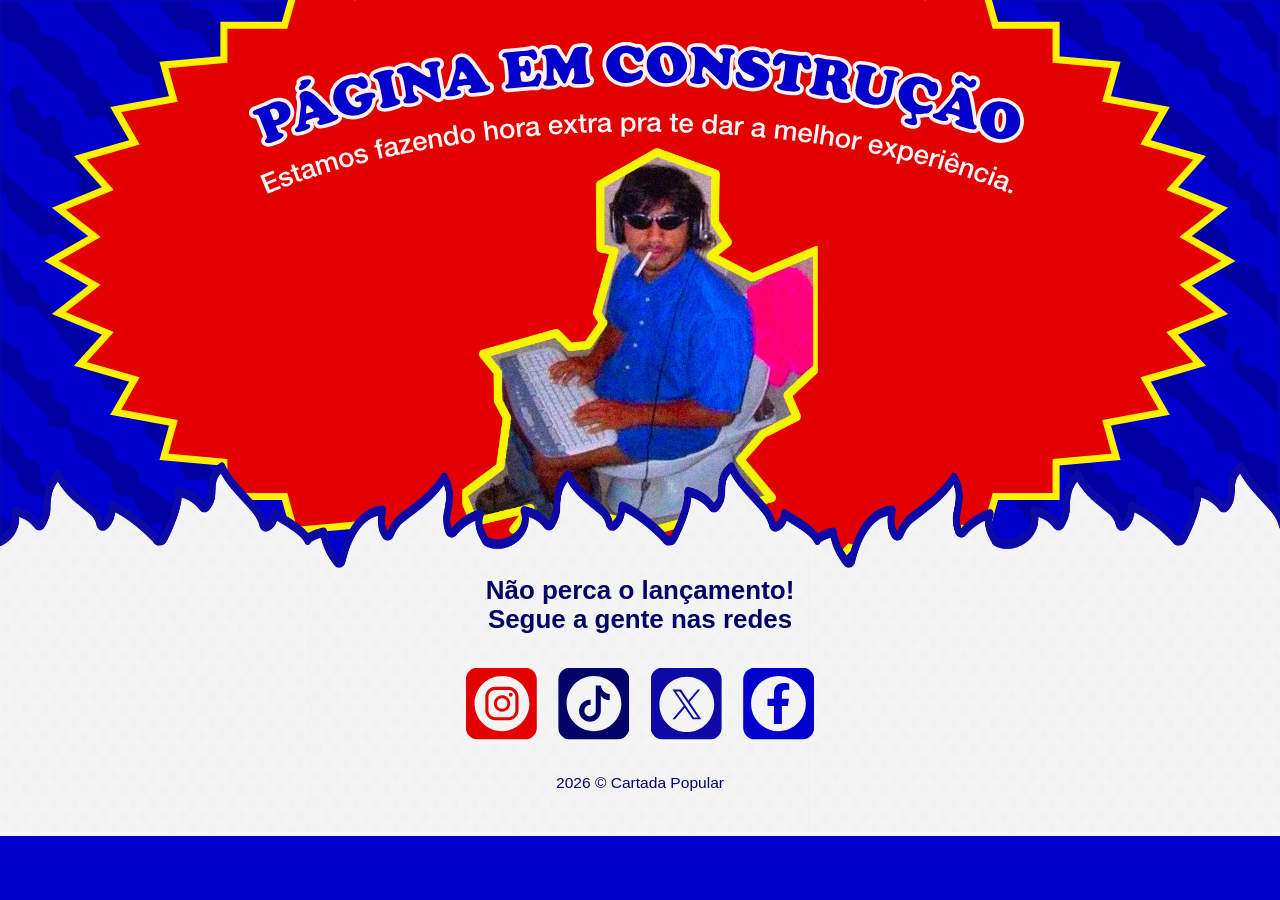
==== index.html @ 56c1ca19 "gh-pages: Em Construção placeholder at site root Construction page served as index.html with its ass" ====
<!DOCTYPE html>
<html lang="pt-BR">
<head>
  <meta charset="UTF-8">
  <meta name="viewport" content="width=device-width, initial-scale=1.0">
  <title>Cartada Popular — Página em Construção</title>
  <meta name="description" content="Estamos fazendo hora extra pra te dar a melhor experiência. Não perca o lançamento da Cartada Popular!">
  <link rel="icon" type="image/png" href="assets/footer-logo.svg">
  <style>
    :root {
      --blue:      #0000cc;
      --darkblue:  #040468;
      --offwhite:  #f4f4f4;
    }

    * { box-sizing: border-box; }
    html, body { margin: 0; padding: 0; }

    body {
      min-height: 100vh;
      background: var(--blue);
      font-family: 'Helvetica Neue', Helvetica, Arial, sans-serif;
      overflow-x: hidden;
    }

    /* The "stage" reserves the scaled height; the "canvas" is the native-size
       artboard scaled to fill the stage width (scale set in JS). */
    .stage {
      position: relative;
      width: 100%;
      overflow: hidden;
      margin: 0 auto;
    }
    .canvas {
      position: absolute;
      top: 0;
      left: 0;
      transform-origin: top left;
      background: var(--blue) url("assets/construcao-bg-texture.png") top center / cover no-repeat;
    }
    /* keep the subtle texture at ~20% like the design (overlay a blue veil) */
    .canvas::after {
      content: "";
      position: absolute;
      inset: 0;
      background: var(--blue);
      opacity: 0.80;
      mix-blend-mode: normal;
      z-index: 0;
      pointer-events: none;
    }
    .canvas > * { position: absolute; }

    img { display: block; }

    /* ============================ MOBILE ============================ */
    .stage-mobile { max-width: 480px; }
    .canvas-mobile { width: 402px; height: 862px; }

    .m-star {
      width: 454px; height: 454px;
      top: -71px; left: -26px; z-index: 1;
    }
    .m-photo {
      width: 372px; height: 380px;
      top: 183px; left: 15px;
      object-fit: cover;
      z-index: 2;
    }
    .m-header {
      top: -71px; left: -26px;
      width: 454px; height: 454px;
      display: flex; flex-direction: column; align-items: center;
      padding: 101px 76px; gap: 12px;
      text-align: center; z-index: 3;
    }
    .m-title {
      margin: 0;
      font-family: 'Cooper Black', 'Rockwell Extra Bold', serif;
      font-weight: 400;
      color: var(--blue);
      font-size: 40px;
      line-height: 1.0;
      text-shadow:
        -3px -3px 0 var(--offwhite),  3px -3px 0 var(--offwhite),
        -3px  3px 0 var(--offwhite),  3px  3px 0 var(--offwhite),
         0   -3px 0 var(--offwhite),  0    3px 0 var(--offwhite),
        -3px  0   0 var(--offwhite),  3px  0   0 var(--offwhite);
    }
    .m-subtitle {
      width: 294px; height: 60px;
      margin: 0;
      display: flex; align-items: center; justify-content: center;
      color: var(--offwhite);
      font-size: 20px;
      font-weight: 500;
      line-height: 1.1;
    }

    .m-cta {
      bottom: 0; left: -4px;
      width: 406px; height: 402px;
      display: flex; flex-direction: column; align-items: center; justify-content: flex-end;
      padding: 18px 0;
      z-index: 4;
    }
    .m-cta-inner {
      position: relative;
      width: 100%; height: 255px;
      display: flex; flex-direction: column; align-items: center; justify-content: center;
      gap: 40px;
      text-align: center;
    }
    .m-torn {
      position: absolute;
      width: 620px; height: 411px;
      top: -116.5px; left: -109px;
      object-fit: cover;
      z-index: 0;
    }
    .m-cta h2 {
      position: relative;
      align-self: stretch;
      margin: 0;
      color: var(--darkblue);
      font-size: 25px; font-weight: 700; line-height: 1.1;
      z-index: 1;
    }
    .m-socials {
      position: relative;
      width: 336px; height: 74px;
      display: flex; align-items: center; justify-content: center;
      gap: 18px 20.4px;
      z-index: 2;
    }
    .m-socials a { width: 68.6px; height: 69.5px; }
    .m-copy {
      position: relative;
      margin: 0;
      color: var(--darkblue);
      font-size: 15px; font-weight: 500;
      z-index: 3;
    }

    /* ============================ DESKTOP ============================ */
    .stage-desktop { display: none; max-width: 1600px; }
    .canvas-desktop { width: 1440px; height: 941px; }

    .d-star {
      width: 1340px; height: 759px;
      top: -86px; left: 50px; z-index: 1;
    }
    .d-photo {
      width: 400px; height: 445px;
      top: 161px; left: 520px;
      object-fit: cover;
      z-index: 2;
    }
    .d-header {
      top: 47px; left: 280.03px;
      width: 871.9px; height: 171px;
      z-index: 3;
    }
    .d-header img { width: 100%; height: 100%; }

    .d-cta {
      bottom: 0; left: 0;
      width: 1440px; height: 490px;
      overflow: hidden;
      display: flex; flex-direction: column; align-items: center; justify-content: flex-end;
      padding: 0 486px;
      z-index: 4;
    }
    /* Background: 1440×443 clip box (top 47) holding the oversized torn vector */
    .d-torn-wrap {
      position: absolute;
      width: 1440px; height: 443px;
      top: 47px; left: 50%; transform: translateX(-50%);
      overflow: hidden;
      z-index: 0;
    }
    .d-torn {
      position: absolute;
      width: 1874px; height: 650px;
      left: -216px; top: 22px;
    }
    .d-cta-inner {
      position: relative;
      align-self: stretch; height: 293px;
      display: flex; flex-direction: column; align-items: center;
      gap: 36px;
      text-align: center;
      z-index: 1;
    }
    .d-cta h2 {
      position: relative;
      width: 469.3px; margin: 0;
      color: var(--darkblue);
      font-size: 29.19px; font-weight: 700; line-height: 1.1;
      z-index: 1;
    }
    .d-socials {
      position: relative;
      width: 392.2px; height: 86.4px;
      display: flex; align-items: center; justify-content: center;
      gap: 18px 23.8px;
      z-index: 2;
    }
    .d-socials a { width: 80.1px; height: 81.1px; }
    .d-copy {
      position: relative;
      width: 469.3px; margin: 0;
      color: var(--darkblue);
      font-size: 17.51px; font-weight: 500;
      z-index: 3;
    }

    /* shared social link styling */
    .stage a { display: block; position: relative; z-index: 1; transition: transform .15s ease; }
    .stage a:hover { transform: translateY(-3px) scale(1.05); }
    .stage a img { width: 100%; height: 100%; }

    @media (min-width: 900px) {
      .stage-mobile  { display: none; }
      .stage-desktop { display: block; }
    }
  </style>
</head>
<body>

  <!-- ===================== MOBILE ARTBOARD (402 × 874) ===================== -->
  <div class="stage stage-mobile">
    <div class="canvas canvas-mobile">
      <img class="m-star"  src="assets/construcao-star-mobile.svg" alt="" aria-hidden="true">
      <img class="m-photo" src="assets/construcao-main-mobile.png" alt="Cartada Popular em construção">

      <div class="m-header">
        <h1 class="m-title">PÁGINA EM <br>CONSTRUÇÃO</h1>
        <p class="m-subtitle">Estamos fazendo hora extra pra te dar a melhor experiência.</p>
      </div>

      <div class="m-cta">
        <div class="m-cta-inner">
          <img class="m-torn" src="assets/construcao-torn-mobile.png" alt="" aria-hidden="true">
          <h2>Não perca o lançamento!<br>Segue a gente nas redes</h2>
          <nav class="m-socials" aria-label="Redes sociais">
            <a href="https://www.instagram.com/cartadapopular/" target="_blank" rel="noopener" aria-label="Instagram"><img src="assets/social-instagram.svg" alt="Instagram"></a>
            <a href="https://www.tiktok.com/@cartada.popular" target="_blank" rel="noopener" aria-label="TikTok"><img src="assets/social-tiktok.svg" alt="TikTok"></a>
            <a href="https://x.com/CartadaPopular" target="_blank" rel="noopener" aria-label="X"><img src="assets/social-x.svg" alt="X"></a>
            <a href="https://www.facebook.com/profile.php?id=61590917601489" target="_blank" rel="noopener" aria-label="Facebook"><img src="assets/social-facebook.svg" alt="Facebook"></a>
          </nav>
          <p class="m-copy">2026 © Cartada Popular</p>
        </div>
      </div>
    </div>
  </div>

  <!-- ===================== DESKTOP ARTBOARD (1440 × 1208) ===================== -->
  <div class="stage stage-desktop">
    <div class="canvas canvas-desktop">
      <img class="d-star"  src="assets/construcao-star-desktop.svg" alt="" aria-hidden="true">
      <img class="d-photo" src="assets/construcao-main-desktop.png" alt="Cartada Popular em construção">

      <div class="d-header">
        <img src="assets/construcao-header-desktop.svg"
             alt="Página em Construção — Estamos fazendo hora extra pra te dar a melhor experiência.">
      </div>

      <div class="d-cta">
        <div class="d-torn-wrap" aria-hidden="true">
          <img class="d-torn" src="assets/construcao-torn-desktop.png" alt="">
        </div>
        <div class="d-cta-inner">
          <h2>Não perca o lançamento!<br>Segue a gente nas redes</h2>
          <nav class="d-socials" aria-label="Redes sociais">
            <a href="https://www.instagram.com/cartadapopular/" target="_blank" rel="noopener" aria-label="Instagram"><img src="assets/social-instagram.svg" alt="Instagram"></a>
            <a href="https://www.tiktok.com/@cartada.popular" target="_blank" rel="noopener" aria-label="TikTok"><img src="assets/social-tiktok.svg" alt="TikTok"></a>
            <a href="https://x.com/CartadaPopular" target="_blank" rel="noopener" aria-label="X"><img src="assets/social-x.svg" alt="X"></a>
            <a href="https://www.facebook.com/profile.php?id=61590917601489" target="_blank" rel="noopener" aria-label="Facebook"><img src="assets/social-facebook.svg" alt="Facebook"></a>
          </nav>
          <p class="d-copy">2026 © Cartada Popular</p>
        </div>
      </div>
    </div>
  </div>

  <script>
    // Scale each native-size artboard to fill its stage width (keeps Figma positioning exact).
    function fit() {
      document.querySelectorAll('.stage').forEach(function (stage) {
        if (getComputedStyle(stage).display === 'none') return;
        var canvas = stage.firstElementChild;
        var scale = stage.clientWidth / canvas.offsetWidth;
        canvas.style.transform = 'scale(' + scale + ')';
        stage.style.height = (canvas.offsetHeight * scale) + 'px';
      });
    }
    window.addEventListener('resize', fit);
    window.addEventListener('orientationchange', fit);
    fit();
  </script>
</body>
</html>
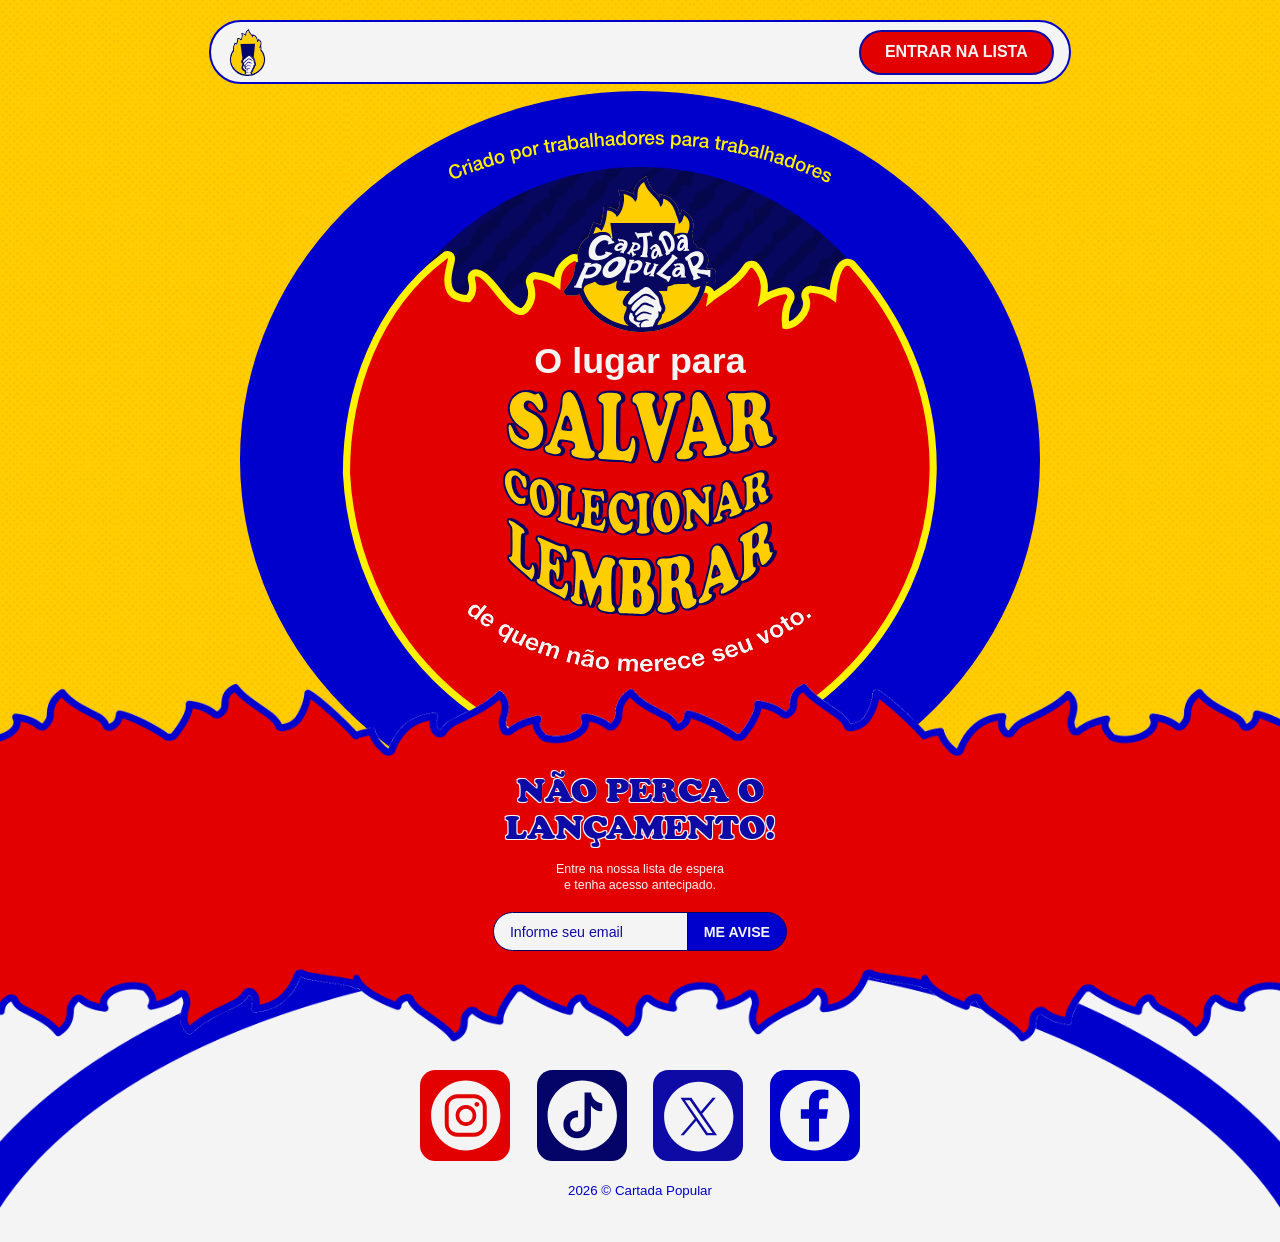
==== commit 5ddcd2fd: "Go live: serve landing page at root, construction page as 404 gh-pages now serves the responsive lan" ====
--- a/index.html
+++ b/index.html
@@ -3,301 +3,2103 @@
 <head>
   <meta charset="UTF-8">
   <meta name="viewport" content="width=device-width, initial-scale=1.0">
-  <title>Cartada Popular — Página em Construção</title>
-  <meta name="description" content="Estamos fazendo hora extra pra te dar a melhor experiência. Não perca o lançamento da Cartada Popular!">
+  <title>Cartada Popular – Salvar, Colecionar, Lembrar</title>
+  <meta name="description" content="Cartada Popular: o lugar para salvar, colecionar e lembrar de quem não merece seu voto. Dados públicos numa linguagem que você entende.">
   <link rel="icon" type="image/png" href="assets/footer-logo.svg">
+
   <style>
-    :root {
-      --blue:      #0000cc;
-      --darkblue:  #040468;
-      --offwhite:  #f4f4f4;
-    }
-
-    * { box-sizing: border-box; }
-    html, body { margin: 0; padding: 0; }
-
+    /* Self-hosted Cooper Black — phones don't ship it, so without this every
+       Cooper Black heading falls back to serif on iOS/Android. */
+    @font-face {
+      font-family: 'Cooper Black';
+      src: url('assets/cooper-black.woff2') format('woff2'),
+           url('assets/cooper-black.ttf') format('truetype');
+      font-weight: 400; font-style: normal; font-display: swap;
+    }
+
+    /* ── Reset & base ───────────────────────────────────────── */
+    *, *::before, *::after { box-sizing: border-box; margin: 0; padding: 0; }
+    html {
+      scroll-behavior: smooth;
+      -webkit-text-size-adjust: 100%; text-size-adjust: 100%;
+    }
     body {
-      min-height: 100vh;
-      background: var(--blue);
+      background: #f4f4f4; font-family: 'Helvetica Neue', Helvetica, Arial, sans-serif;
+      overflow-x: hidden;
+      -webkit-font-smoothing: antialiased; -moz-osx-font-smoothing: grayscale;
+    }
+
+    /* ── Skip link ──────────────────────────────────────────── */
+    .skip-link {
+      position: absolute; top: -99px; left: 8px; z-index: 9999;
+      background: #e20000; color: #fff; padding: 8px 16px; border-radius: 4px;
+      font-weight: 700; text-decoration: none; transition: top .15s;
+    }
+    .skip-link:focus { top: 8px; }
+
+    /* ── Page wrapper ───────────────────────────────────────── */
+    #page-wrapper {
+      position: relative;
+      width: 430px;
+      margin: 0 auto;
+      /* clip (not hidden): trims horizontal bleed of full-width dividers/bgs
+         without becoming a vertical scroll container (which breaks the sticky
+         navbar). Vertical bleed across sections stays visible. */
+      overflow-x: clip;
+      /* Landing-page background: off-white; the small-dots pattern is the
+         ::before below. Shows through the transparent Sobre + Footer sections. */
+      background-color: #f4f4f4;
+    }
+    /* LP pattern: tile 70%, opacity 20%, OVERLAY (multiply read too dark). */
+    #page-wrapper::before {
+      content: ""; position: absolute; inset: 0; z-index: 0; pointer-events: none;
+      background-image: url(assets/hero-bg-texture.png);
+      background-size: 70%; background-repeat: repeat;
+      mix-blend-mode: overlay; opacity: 0.20;
+    }
+
+    /* ── NAVBAR ─────────────────────────────────────────────── */
+    #navbar {
+      position: sticky;
+      top: 0;
+      z-index: 100;
+      width: 430px;
+      height: 134px; /* +44px so the pill sits 60px below the top (yellow above) */
+      background: transparent;
+      display: flex;
+      align-items: center;
+      justify-content: center;
+      /* Promote to its own GPU layer: a sticky element inside a `zoom`ed wrapper
+         can otherwise leave repaint trails ("ghosting") in Chromium while
+         scrolling. translateZ(0) forces clean compositing without breaking
+         sticky behavior. */
+      transform: translateZ(0);
+      backface-visibility: hidden;
+    }
+    .nav-pill {
+      position: absolute;
+      width: 361px; height: 58px;
+      left: calc(50% - 361px/2); top: 30px; /* yellow above the navbar */
+      background: #f4f4f4;
+      border: 2px solid #0000cc;
+      border-radius: 83px;
+      display: flex; align-items: center;
+      justify-content: space-between;
+      padding: 0 10px 0 8px;
+    }
+    #navbar .nav-logo {
+      display: flex; align-items: center; text-decoration: none;
+    }
+    /* explicit width: the SVG has only a viewBox (no intrinsic size), so
+       width:auto fell back to the 300px default and shoved the pill off-center. */
+    #navbar .nav-logo img { height: 49px; width: 43px; }
+    #navbar .nav-cta {
+      background: #e20000; border: 2px solid #ffce00;
+      color: #f4f4f4;
+      font-family: Helvetica, sans-serif;
+      font-weight: 700; font-size: 16px;
+      text-transform: uppercase;
+      padding: 0 12px; width: 168px; height: 42px;
+      border-radius: 147px;
+      cursor: pointer; white-space: nowrap;
+      text-decoration: none; display: inline-flex;
+      align-items: center; justify-content: center;
+    }
+    #navbar .nav-cta:hover { filter: brightness(1.12); }
+    #navbar .nav-cta:focus-visible { outline: 3px solid #ffce00; outline-offset: 2px; }
+
+    /* ── Shared abs-fill ────────────────────────────────────── */
+    .abs-fill { position: absolute; inset: 0; width: 100%; height: 100%; max-width: none; display: block; }
+
+    /* ── HERO ───────────────────────────────────────────────── */
+    #hero {
+      position: relative;
+      width: 430px;
+      height: 1150px; /* -2px at the bottom per spec */
+      margin-top: -135px; /* matches navbar height → hero top stays at viewport 0 */
+      /* No clip: CTA torn divider bleeds DOWN into pesquisar. Descending z
+         (hero 7 … footer 1) makes every upper section's downward bleed paint
+         over the section below; upward bleeds hide behind the section above. */
+      z-index: 7;
+    }
+    /* Yellow background + texture */
+    #hero .hero-bg-solid { position: absolute; inset: 0; background: #ffce00; }
+    /* Hero pattern: pontos grandes, 30% tile, 20% opacity, overlay */
+    #hero .hero-bg-texture {
+      position: absolute; inset: 0; overflow: hidden;
+      background-image: url(assets/about-bg-texture.png);
+      background-size: 30%; background-repeat: repeat;
+      mix-blend-mode: overlay; opacity: 0.20;
+    }
+    #hero .hero-bg-texture img {
+      display: none;
+      position: absolute; height: 100.17%; left: 2.09%;
+      max-width: none; top: -1.15%; width: 91.4%;
+    }
+    /* Decorative ellipses */
+    #hero .hero-ellipse46 {
+      position: absolute; width: 759px; height: 602px;
+      left: calc(50% - 759px/2 - 0.5px); top: 93px;
+    }
+    #hero .hero-ellipse47 {
+      position: absolute; width: 828px; height: 773px;
+      left: calc(50% - 828px/2 - 1px); top: 178px;
+    }
+    #hero .hero-vector {
+      position: absolute; width: 607px;
+      left: calc(50% - 607px/2 - 0.5px);
+      top: 261px; height: 560px;
+    }
+    /* Header */
+    #hero .hero-header {
+      position: absolute; width: 430px; height: 640px;
+      left: 0; top: 120px; /* ~5px visual gap below the navbar pill (bottom 118) */
+      display: flex; align-items: center; justify-content: center;
+    }
+    #hero .hero-header-inner {
+      display: flex; flex-direction: column; gap: 10px;
+      align-items: center; justify-content: center;
+      padding: 15px 0px 0px; width: 430px; height: 640px;
+    }
+    #hero .hero-tagline   { height: 45px; width: 349px; position: relative; flex-shrink: 0; }
+    #hero .hero-logo-wrap { height: 179.91px; width: 175.131px; position: relative; flex-shrink: 0; }
+    #hero .hero-lugar-text {
       font-family: 'Helvetica Neue', Helvetica, Arial, sans-serif;
-      overflow-x: hidden;
-    }
-
-    /* The "stage" reserves the scaled height; the "canvas" is the native-size
-       artboard scaled to fill the stage width (scale set in JS). */
-    .stage {
-      position: relative;
-      width: 100%;
-      overflow: hidden;
-      margin: 0 auto;
-    }
-    .canvas {
+      font-weight: 700; font-size: 40.394px; color: #f4f4f4;
+      text-align: center; width: 430px; height: 93px; display: flex;
+      align-items: center; justify-content: center;
+      flex-shrink: 0; line-height: 48px; align-self: stretch;
+    }
+    #hero .hero-words-wrap { height: 235px; width: 308px; position: relative; flex-shrink: 0; }
+    #hero .hero-words-wrap .words-inner {
+      position: absolute; top: -2.75%; bottom: -2.69%; left: 0; right: 0;
+    }
+    #hero .hero-subtitle-wrap { height: 50px; width: 391px; position: relative; flex-shrink: 0; }
+    #hero .hero-subtitle-wrap .subtitle-inner {
+      position: absolute; top: -48.4%; bottom: 0; left: 0; right: 0;
+    }
+
+    /* ── Hero CTA (bottom of hero) ──────────────────────────── */
+    #hero-cta-section {
       position: absolute;
-      top: 0;
-      left: 0;
-      transform-origin: top left;
-      background: var(--blue) url("assets/construcao-bg-texture.png") top center / cover no-repeat;
-    }
-    /* keep the subtle texture at ~20% like the design (overlay a blue veil) */
-    .canvas::after {
-      content: "";
+      width: 430px; height: 404px;
+      left: calc(50% + 0.5px); transform: translateX(-50%);
+      /* Figma: CTA at hero-y 822, h404 → bottom 1226 (~72px below hero 1154),
+         bleeding DOWN into pesquisar instead of clamped to the hero edge. */
+      top: 822px; overflow: visible;
+      display: flex; flex-direction: column;
+      align-items: center; justify-content: center; padding: 3px 0;
+    }
+    #hero-cta-section .cta-bg-group {
+      position: absolute; width: 430px; height: 404px;
+      left: 0; top: 0;
+      display: flex; flex-direction: column; gap: 10px;
+      align-items: center; justify-content: center;
+      padding-right: 11px; padding-bottom: 5px;
+    }
+    #hero-cta-section .cta-red-block {
+      position: absolute; width: 435px; height: 129px;
+      left: calc(50% - 0.5px); transform: translateX(-50%);
+      top: 321px;
+    }
+    #hero-cta-section .cta-red-block-solid { position: absolute; inset: 0; background: #e20000; }
+    #hero-cta-section .cta-red-texture {
+      position: absolute; inset: 0;
+      background-size: 225.4px 487.2px; background-position: top left;
+      mix-blend-mode: overlay; opacity: 0.60;
+    }
+    #hero-cta-section .cta-wave {
+      height: 404px; position: relative; flex-shrink: 0; width: 451px;
+    }
+    #hero-cta-section .cta-wave .wave-inner {
+      position: absolute; top: -1.02%; right: -0.89%; bottom: -1.02%; left: -0.89%;
+    }
+
+    /* ── Shared CTA main (used in hero + contato) ───────────── */
+    .cta-main {
+      display: flex; flex-direction: column; gap: 10px;
+      align-items: center; justify-content: center;
+      position: relative; flex-shrink: 0; width: 100%;
+    }
+    .cta-header-text {
+      display: flex; flex-direction: column; gap: 17px;
+      height: 128px; align-items: center; justify-content: center;
+      text-align: center; width: 100%;
+    }
+    .cta-headline {
+      font-family: 'Cooper Black', 'Rockwell Extra Bold', serif;
+      font-size: 38px; text-transform: uppercase;
+      height: 88px; width: 393px; line-height: 1.15; margin: 0;
+    }
+    .cta-headline-red  {
+      color: #e20000;
+      -webkit-text-stroke: 3px #f4f4f4;
+      paint-order: stroke fill;
+    }
+    .cta-headline-blue {
+      color: #0e0aa5;
+      -webkit-text-stroke: 3px #f4f4f4;
+      paint-order: stroke fill;
+    }
+    .cta-subtext {
+      font-family: 'Helvetica Neue', Helvetica, Arial, sans-serif;
+      font-weight: 500; font-size: 12px;
+      text-align: center; width: 324px; margin: 0;
+    }
+    .cta-subtext-dark  { color: #070760; }
+    .cta-subtext-light { color: #f4f4f4; }
+
+    /* ── Shared email form ──────────────────────────────────── */
+    .email-form-row {
+      display: flex; height: 62px;
+      align-items: center; justify-content: center; width: 100%;
+    }
+    .email-input-wrap {
+      background: #f4f4f4; border: 1px solid #040468;
+      height: 43px; display: flex; align-items: center;
+      padding-left: 18px; padding-right: 12px;
+      border-radius: 86px 0 0 86px;
+      width: 254px; margin-right: -1px;
+    }
+    .email-input-wrap input {
+      font-family: 'Helvetica Neue', Helvetica, Arial, sans-serif;
+      font-weight: 500; font-size: 14px; color: #0e0aa5;
+      border: none; background: transparent; outline: none; width: 100%;
+    }
+    .email-input-wrap input::placeholder { color: #0e0aa5; opacity: 0.65; }
+    .email-btn {
+      height: 43px; display: flex; align-items: center; justify-content: center;
+      padding: 0 14px; border-radius: 0 86px 86px 0;
+      border: 1px solid #040468; cursor: pointer; white-space: nowrap;
+      font-family: 'Helvetica Neue', Helvetica, Arial, sans-serif;
+      font-weight: 700; font-size: 14px; color: #f4f4f4;
+      text-transform: uppercase; transition: filter .2s;
+    }
+    .email-btn:hover { filter: brightness(1.1); }
+    .email-btn:focus-visible { outline: 3px solid #ffce00; outline-offset: 2px; }
+    .email-btn-red  { background: red; }
+    .email-btn-blue { background: #0000cc; }
+    .email-feedback {
+      font-family: 'Helvetica Neue', Helvetica, Arial, sans-serif;
+      font-size: 12px; font-weight: 600; text-align: center;
+      margin-top: 6px; min-height: 16px; width: 350px;
+    }
+    .email-feedback.success { color: #fff100; font-weight: 700; }
+    .email-feedback.error   { color: #0000cc; }
+
+    /* ── PESQUISAR ──────────────────────────────────────────── */
+    #pesquisar {
+      position: relative; width: 430px; height: 1150px; overflow: visible;
+      margin-top: -1px; /* -1px bleed gap to the hero above */
+      z-index: 6; /* bleed: descending z so upper sections paint over lower */
+    }
+    #pesquisar .pesq-bg-solid { position: absolute; inset: 0; background: #e20000; }
+    #pesquisar .pesq-bg-texture {
+      position: absolute; inset: 0;
+      background-size: 225.4px 487.2px; background-position: top left;
+      mix-blend-mode: overlay; opacity: 0.50;
+    }
+    /* Yellow circle */
+    #pesquisar .pesq-ellipse30 {
+      position: absolute; width: 636px; height: 663px;
+      left: calc(50% - 636px/2); top: 500px;
+      background: #ffce00; border: 14px solid #0000cc;
+      border-radius: 50%; z-index: 0;
+    }
+    /* Photo — direct child of section, behind header and ellipse */
+    /* Photo + título ("Busque seu político", Figma 363×517). Sits near the
+       BOTTOM of a 552px header with 60px top padding → top ≈95px, so the título
+       clears the hero CTA flames bleeding into the top instead of being cut. */
+    #pesquisar .pesq-photo {
       position: absolute;
-      inset: 0;
-      background: var(--blue);
-      opacity: 0.80;
-      mix-blend-mode: normal;
+      width: 363px; height: 517px;
+      left: calc(60% - 363px/2); top: 95px;
       z-index: 0;
       pointer-events: none;
     }
-    .canvas > * { position: absolute; }
-
-    img { display: block; }
-
-    /* ============================ MOBILE ============================ */
-    .stage-mobile { max-width: 480px; }
-    .canvas-mobile { width: 402px; height: 862px; }
-
-    .m-star {
-      width: 454px; height: 454px;
-      top: -71px; left: -26px; z-index: 1;
-    }
-    .m-photo {
-      width: 372px; height: 380px;
-      top: 183px; left: 15px;
-      object-fit: cover;
+    /* Header — title only, over the photo */
+    #pesquisar .pesq-header {
+      position: absolute; width: 430px; height: 461px;
+      left: 0; top: 45px;
+      display: flex; flex-direction: column; align-items: center;
+      padding: 0 0 80px;
+      z-index: 1;
+    }
+    #pesquisar .pesq-photo img {
+      position: absolute; inset: 0; width: 100%; height: 100%;
+      object-fit: cover; max-width: none; pointer-events: none;
+    }
+    /* "Busque seu Parlamentar" title group — flex item */
+    #pesquisar .pesq-titulo {
+      width: 279.04px; height: 227px;
+      flex-shrink: 0;
+      position: relative;
+      z-index: 1;
+    }
+    /* Red ellipse glow — no blend mode (photo pre-edited) */
+    #pesquisar .pesq-ellipse29 {
+      display: none;
+    }
+    /* Title SVG — on top of the ellipse */
+    #pesquisar .pesq-titulo-vector {
+      position: absolute; width: 279.04px; height: 227px;
+      left: 0px; top: 0px;
       z-index: 2;
     }
-    .m-header {
-      top: -71px; left: -26px;
-      width: 454px; height: 454px;
+    /* Main text */
+    #pesquisar .pesq-main {
+      position: absolute; width: 345px;
+      left: calc(50% + 0.5px); transform: translateX(-50%);
+      top: 580px;
+      display: flex; flex-direction: column; gap: 80px; align-items: center;
+    }
+    #pesquisar .pesq-text-block {
+      position: relative; width: 345px; height: 519px;
+      display: flex; flex-direction: column;
+      align-items: center; justify-content: flex-end; padding: 10px;
+    }
+    /* Order per design: Votações/Usamos (p2) FIRST, then Pesquise (p1). */
+    #pesquisar .pesq-text-p2 {
+      position: absolute; top: 0; left: 0px;
+      font-family: 'Helvetica Neue', Helvetica, Arial, sans-serif;
+      font-weight: 500; font-size: 25px; color: #0e0aa5;
+      text-align: center; white-space: pre-wrap;
+      width: 345px; height: 224px; line-height: 30px;
+      z-index: 0;
+    }
+    #pesquisar .pesq-text-p1 {
+      position: absolute; top: 245px; left: 41px;
+      font-family: 'Helvetica Neue', Helvetica, Arial, sans-serif;
+      font-weight: 500; font-size: 25px; color: #0e0aa5;
+      text-align: center; white-space: pre-wrap;
+      width: 263px; height: 180px; line-height: 30px;
+      z-index: 1;
+    }
+    #pesquisar .pesq-text-p2 .cooper {
+      font-family: 'Cooper Black', 'Rockwell Extra Bold', serif;
+      font-weight: 400; font-size: 30px; color: #040468;
+      line-height: 30px;
+    }
+    #pesquisar .pesq-btn {
+      background: #0e0aa5; border: 3px solid #e20000;
+      color: #f4f4f4;
+      font-family: 'Helvetica Neue', Helvetica, Arial, sans-serif;
+      font-weight: 700; font-size: 16px; text-transform: uppercase;
+      padding: 12px; border-radius: 138px; cursor: pointer;
+      height: 49px; width: 202px;
+      display: flex; align-items: center; justify-content: center;
+      flex-shrink: 0; text-decoration: none;
+    }
+    #pesquisar .pesq-btn:hover { filter: brightness(1.15); }
+    #pesquisar .pesq-btn:focus-visible { outline: 3px solid #ffce00; outline-offset: 2px; }
+
+    /* ── COLEÇÕES ───────────────────────────────────────────── */
+    #colecoes {
+      position: relative; width: 430px; height: 1230px; overflow: visible; margin-top: -1px; z-index: 5;
+    }
+    #colecoes .col-bg-solid { position: absolute; inset: 0; background: #0c0060; }
+    /* Coleção pattern: listras esquerda, 30% tile, 20% opacity, overlay */
+    #colecoes .col-bg-texture {
+      position: absolute; inset: 0;
+      background-size: 30%; background-position: top left; background-repeat: repeat;
+      mix-blend-mode: overlay; opacity: 0.20;
+    }
+    /* Red divisor top */
+    #colecoes .col-div-top {
+      position: absolute; width: 439px; height: 157px;
+      left: calc(50% - 439px/2 - 0.5px);
+      top: -16px; background: #e20000;
+    }
+    #colecoes .col-div-top-texture {
+      position: absolute; inset: 0;
+      background-size: 225.4px 487.2px; background-position: top left;
+      mix-blend-mode: overlay; opacity: 0.50;
+    }
+    /* Header */
+    #colecoes .col-header {
+      position: absolute; width: 430px; height: 281px;
+      left: 0; top: 15px;
+    }
+    #colecoes .col-oval-bg {
+      position: absolute; width: 439px; height: 244px;
+      left: calc(50% - 439px/2 - 0.5px); top: calc(50% - 244px/2 + 9px);
+      background: #f4f4f4; border: 10px solid #0000cc;
+      border-radius: 50%;
+    }
+    #colecoes .col-title-vector {
+      position: absolute; width: 334.07px; height: 117.13px;
+      left: calc(50% - 334.07px/2 - 0.47px); top: 100px;
+      z-index: 1;
+    }
+    /* Main */
+    #colecoes .col-main {
+      position: absolute; width: 431px;
+      left: calc(50% - 0.5px); transform: translateX(-50%);
+      top: 150px; height: 1050px;
+      display: flex; flex-direction: column; gap: 20px;
+      align-items: center; justify-content: center;
+    }
+    /* Carousel wrapper */
+    #colecoes .col-carousel-wrap {
+      height: 575px; width: 100%; position: relative; flex-shrink: 0;
+    }
+    #colecoes .col-carousel {
+      position: absolute; top: 40px; left: 0; right: 0; height: 390px;
+      overflow: visible; cursor: grab; user-select: none;
+    }
+    #colecoes .col-carousel:active { cursor: grabbing; }
+    .carousel-track {
+      display: flex; align-items: flex-end; height: 100%;
+      will-change: transform;
+      transition: transform 0.35s cubic-bezier(.4,0,.2,1);
+      gap: 90px; padding-left: 29px;
+    }
+    /* Cards */
+    .col-card {
+      position: relative; flex-shrink: 0;
       display: flex; flex-direction: column; align-items: center;
-      padding: 101px 76px; gap: 12px;
-      text-align: center; z-index: 3;
-    }
-    .m-title {
-      margin: 0;
-      font-family: 'Cooper Black', 'Rockwell Extra Bold', serif;
-      font-weight: 400;
-      color: var(--blue);
-      font-size: 40px;
-      line-height: 1.0;
-      text-shadow:
-        -3px -3px 0 var(--offwhite),  3px -3px 0 var(--offwhite),
-        -3px  3px 0 var(--offwhite),  3px  3px 0 var(--offwhite),
-         0   -3px 0 var(--offwhite),  0    3px 0 var(--offwhite),
-        -3px  0   0 var(--offwhite),  3px  0   0 var(--offwhite);
-    }
-    .m-subtitle {
-      width: 294px; height: 60px;
-      margin: 0;
+      transform-origin: bottom center;
+      transition: transform 0.38s cubic-bezier(.4,0,.2,1);
+    }
+    /* Só a carta CENTRAL (is-active) cresce — todas têm o mesmo tamanho base,
+       então o destaque acompanha o swipe. */
+    .col-card.is-active { transform: scale(1.23); z-index: 5; }
+    /* The centered card also takes the DESTAQUE stroke (thicker border), not just
+       the scale-up — so every card looks "destaque" once swiped to center.
+       2.73px ÷ the 1.23 scale ≈ 3.36px on screen (the destaque border weight). */
+    .col-card.is-active .card-frame-default,
+    .col-card.is-active .card-frame-destaque,
+    .col-card.is-active .card-frame-third {
+      border-width: 2.73px;
+    }
+    .card-frame-default, .card-frame-destaque, .card-frame-third {
+      transition: border-width 0.38s cubic-bezier(.4,0,.2,1);
+    }
+    .col-card-default { width: 189.413px; }
+    .col-card-destaque { width: 233.124px; }
+    .col-card-third   { width: 187.171px; }
+
+    .col-card-img-wrap {
+      position: relative; display: flex;
+      align-items: center; justify-content: center;
+    }
+    .col-card-default  .col-card-img-wrap { width: 174.127px; margin-bottom: -56.039px; }
+    .col-card-destaque .col-card-img-wrap { height: 288.017px; width: 231.833px; margin-bottom: -78.455px; }
+    .col-card-third    .col-card-img-wrap { width: 174.987px; margin-bottom: -56.039px; }
+
+    .skew-default  { transform: skewX(0.68deg); }
+    .skew-destaque { transform: skewX(0.64deg); }
+
+    .card-frame-default {
+      position: relative; border: 1.121px solid #ffce00;
+      border-radius: 22.416px; 
+      width: 171.568px; height: 214.086px; overflow: hidden;
+    }
+    .card-frame-destaque {
+      position: relative; border: 3.362px solid #ffce00;
+      border-radius: 26.899px; 
+      width: 228.275px; height: 288.575px; overflow: hidden;
+    }
+    .card-frame-third {
+      position: relative; border: 1.121px solid #ffce00;
+      border-radius: 22.416px; 
+      width: 172.414px; height: 215.206px; overflow: hidden;
+    }
+    .card-frame-default  img,
+    .card-frame-destaque img,
+    .card-frame-third    img {
+      position: absolute; inset: 0; width: 100%; height: 100%;
+      object-fit: cover; max-width: none; pointer-events: none;
+    }
+    /* Card info */
+    .col-card-info {
+      position: relative; width: 100%;
+      display: flex; flex-direction: column; align-items: center;
+    }
+    .col-card-default  .col-card-info { gap: 20.174px; padding: 20.174px 0; }
+    .col-card-destaque .col-card-info {
+      gap: 16.812px; height: 172.601px;
+      justify-content: center; padding: 30.261px 12.329px;
+    }
+    .col-card-third    .col-card-info {
+      gap: 22.416px; height: 133.374px;
+      justify-content: center; padding: 10.087px 0;
+    }
+    .col-card-info-bg { position: absolute; }
+    .col-card-default  .col-card-info-bg { height: 140.098px; left: -7.846px; top: -4.48px; width: 205.104px; }
+    .col-card-destaque .col-card-info-bg { height: 172.601px; left: -11.208px; top: 0.02px; width: 255.539px; }
+    .col-card-third    .col-card-info-bg { height: 140.098px; left: -8.967px; top: 0; width: 205.104px; }
+    .info-bg-inner-side    { position: absolute; top:-1.6%; right:-1.09%; bottom:-1.6%; left:-1.09%; }
+    .info-bg-inner-center  { position: absolute; top:-3.25%; right:-2.19%; bottom:-3.25%; left:-2.19%; }
+    /* Info-bg drawn as a CSS ellipse (not a baked SVG) so its yellow stroke can
+       ADAPT to the active state. Hide the original images; draw the ellipse here. */
+    .info-bg-inner-side > img, .info-bg-inner-center > img { display: none !important; }
+    .info-bg-inner-side, .info-bg-inner-center {
+      background: #0e0aa5; border: 2.24px solid #ffce00;
+      border-radius: 50%; box-sizing: border-box;
+      transition: border-width 0.38s cubic-bezier(.4,0,.2,1);
+    }
+    /* Centered/active card → thicker destaque stroke (×1.23 scale ≈ 4.5px). */
+    .col-card.is-active .info-bg-inner-side,
+    .col-card.is-active .info-bg-inner-center {
+      border-width: 3px !important;
+    }
+    .col-card-name {
+      position: relative; text-align: center; bottom: 5px;
+      font-family: 'Helvetica Neue', Helvetica, Arial, sans-serif;
+      font-weight: 500; color: #f4f4f4; font-size: 0;
+    }
+    .col-card-default  .col-card-name { width: 193.896px; }
+    .col-card-destaque .col-card-name { width: 229.761px; }
+    .col-card-third    .col-card-name { width: 187.171px; }
+    .col-label {
+      font-size: 12.645px; color: #fff100;
+      text-transform: uppercase; line-height: normal;
+    }
+    .col-label-dest {
+      font-size: 16.812px; color: #fff100;
+      text-transform: uppercase; line-height: normal;
+    }
+    .col-colname {
+      font-family: 'Cooper Black','Rockwell Extra Bold',serif;
+      font-size: 21.076px; line-height: normal; color: #f4f4f4; width: auto;
+    }
+    .col-colname-dest {
+      font-family: 'Cooper Black','Rockwell Extra Bold',serif;
+      font-size: 28.02px; line-height: normal; color: #f4f4f4;
+    }
+    .col-card-desc {
+      position: relative; margin: 0; bottom: 10px;
+      font-family: 'Helvetica Neue', Helvetica, Arial, sans-serif;
+      font-weight: 500; font-size: 10.116px;
+      color: #f4f4f4; text-align: center; line-height: normal;
+    }
+    .col-card-destaque .col-card-desc { font-size: 10.116px; }
+    /* ── Carrossel uniforme: destaque/third herdam a geometria da carta default,
+       de modo que só a carta CENTRAL (is-active) fique maior e siga o swipe. ── */
+    .col-card-destaque, .col-card-third { width: 189.413px; }
+    .col-card-destaque .col-card-img-wrap,
+    .col-card-third    .col-card-img-wrap { width: 174.127px; height: auto; margin-bottom: -56.039px; }
+    .card-frame-destaque, .card-frame-third {
+      width: 171.568px; height: 214.086px;
+      border-width: 1.121px; border-radius: 22.416px;
+      
+    }
+    .col-card-destaque .col-card-info,
+    .col-card-third    .col-card-info { gap: 15px; height: auto; justify-content: flex-start; padding: 20.174px 0; bottom:}
+    .col-card-destaque .col-card-info-bg,
+    .col-card-third    .col-card-info-bg { width: 205.104px; height: 140px; left: -7.846px; }
+    .col-card-destaque .col-card-name,
+    .col-card-third    .col-card-name { width: 180px; }
+    .col-label-dest   { font-size: 12.645px; }
+    .col-colname-dest { font-size: 21.076px; }
+    /* Pagination dots */
+     #colecoes .col-pagination {
+      position: absolute; height: 25px;
+      left: 50%; transform: translateX(-50%);
+      top: 480px; width: 60px; /* +30px gap between cards and pagination */
+      display: flex; align-items: center; justify-content: center; gap: 10px;
+    }
+    .carousel-dot {
+      width: 8px; height: 8px; border-radius: 50%;
+      background: #0000cc;
+      border: none; cursor: pointer; padding: 0;
+      transition: background .2s, width .2s, height .2s, border .2s;
+      flex-shrink: 0;
+    }
+    .carousel-dot.active {
+      width: 13px; height: 13px;
+      background: #0000cc;
+      border: 2px solid #ffce00;
+    }
+    .carousel-dot:focus-visible { outline: 2px solid #ffce00; outline-offset: 2px; }
+    /* Col CTA below carousel */
+    #colecoes .col-cta-block {
+      display: flex; flex-direction: column;
+      align-items: center; gap: 40px; position: relative;
+      isolation: isolate; /* scope the legibility ellipse behind the text */
+    }
+    /* Navy ellipse behind the CTA text (Figma "mainTextChild", 624×303) — masks
+       the busy listras texture so "Não sabe por onde começar?" reads cleanly.
+       Bleeds wider than the section; clipped by #page-wrapper. */
+    #colecoes .col-cta-ellipse {
+      position: absolute; z-index: 0; pointer-events: none;
+      width: 624px; height: 261px;
+      left: 50%; transform: translateX(-50%);
+      top: 50%; margin-top: -130.5px;
+      background: #0E0AA5; border-radius: 50%;
+    }
+    #colecoes .col-cta-text,
+    #colecoes .col-cta-btn { position: relative; z-index: 1; }
+    #colecoes .col-cta-text {
+      font-family: 'Helvetica Neue', Helvetica, Arial, sans-serif;
+      font-weight: 500; font-size: 24px; color: #f4f4f4;
+      text-align: center; width: 337px; white-space: pre-wrap;
+    }
+    #colecoes .col-cta-text .highlight {
+      font-weight: 700; color: #fff100;
+    }
+    #colecoes .col-cta-btn {
+      background: #e20000; border: 3px solid #ffce00;
+      color: #f4f4f4;
+      font-family: 'Helvetica Neue', Helvetica, Arial, sans-serif;
+      font-weight: 700; font-size: 16px; text-transform: uppercase;
+      padding: 12px; border-radius: 138px; cursor: pointer;
+      height: 49px; width: 178px;
       display: flex; align-items: center; justify-content: center;
-      color: var(--offwhite);
-      font-size: 20px;
-      font-weight: 500;
-      line-height: 1.1;
-    }
-
-    .m-cta {
-      bottom: 0; left: -4px;
-      width: 406px; height: 402px;
-      display: flex; flex-direction: column; align-items: center; justify-content: flex-end;
-      padding: 18px 0;
-      z-index: 4;
-    }
-    .m-cta-inner {
-      position: relative;
-      width: 100%; height: 255px;
-      display: flex; flex-direction: column; align-items: center; justify-content: center;
-      gap: 40px;
-      text-align: center;
-    }
-    .m-torn {
+      text-decoration: none;
+    }
+    #colecoes .col-cta-btn:hover { filter: brightness(1.15); }
+    #colecoes .col-cta-btn:focus-visible { outline: 3px solid #f4f4f4; outline-offset: 2px; }
+    /* Bottom divisor */
+    /* Bottom divisor (navy + yellow torn top edge). Figma: 493×177, anchored to
+       the section bottom and bleeding 72.5px DOWN into super-trunfo. */
+    /* Full-width (100vw / section width) to match the super-trunfo header. */
+    #colecoes .col-divisor-bottom {
+      position: absolute; width: 430px; height: 177px;
+      left: 0; bottom: -72.5px;
+    }
+    #colecoes .col-divisor-bottom img {
+      display: block; width: 100%; height: 100%; max-width: none;
+    }
+
+    /* ── SUPER TRUNFO ───────────────────────────────────────── */
+    #super-trunfo {
+      /* NO section z-index: super-trunfo must NOT trap its children, so the
+         header (.st-header z-index:10) escapes to the root stacking context and
+         paints ABOVE the coleções bottom divisor (z5) that bleeds down over it.
+         super-trunfo's own bg stays z-auto → still below the coleções divisor. */
+      position: relative; width: 430px; height: 990px; overflow: visible; margin-top: -1px;
+    }
+    /* isolation:isolate makes st-bg-solid its own stacking context so the
+       texture's mix-blend-mode blends against THIS red — not the page root.
+       (super-trunfo itself has no z-index, so its header can escape; that left
+       the texture blending against the wrong backdrop → pattern looked gone.) */
+    #super-trunfo .st-bg-solid {
+      position: absolute; inset: 0; background: #e20000; isolation: isolate;
+    }
+    /* Super Trunfo pattern: pontos pequenos, 20% tile, 50% opacity, overlay */
+    #super-trunfo .st-bg-texture {
+      position: absolute; inset: 0; pointer-events: none;
+      background-image: url(assets/hero-bg-texture.png);
+      background-size: 50%; background-repeat: repeat;
+      mix-blend-mode: overlay; opacity: 0.50;
+    }
+    /* Ellipse background: bottom 4 (within the 990px section) → centered (cy≈730)
+       on the text content below the cards, fully visible (not cut by #about). */
+    #super-trunfo .st-ellipse-bg {
+      position: absolute; width: 393px; height: 513px;
+      left: 50%; transform: translateX(-50%); bottom: 4px;
+    }
+    #super-trunfo .st-ellipse-img {
+      position: absolute; width: 514px; height: 513px;
+      left: calc(50% - 0.5px); transform: translateX(-50%); top: 0;
+    }
+    #super-trunfo .st-ellipse-svg {
+      position: absolute; width: 464px; height: 442px; left: -36px; top: 36px;
+    }
+    /* Header = imported full-width dome background (header-supertrunfo-bg.svg,
+       430×196) + the "MODO Super Trunfo" logotype overlaid as text. */
+     #super-trunfo .st-header {
+      position: absolute; width: 430px; height: 195px;
+      left: 50%; transform: translateX(-50%); top: 5px;
+      z-index: 10; overflow: visible;
+    }
+    #super-trunfo .st-header-bg {
+      display: block; width: 100%; height: 100%; max-width: none;
+    }
+    #super-trunfo .st-titulo {
+      position: absolute; inset: 0; padding-bottom: 11px;
+      display: flex; flex-direction: column;
+      align-items: center; justify-content: center; gap: 2px;
+      text-transform: uppercase; line-height: 0.95;
+      font-family: 'Cooper Black','Rockwell Extra Bold',serif; color: #e20000;
+    }
+    #super-trunfo .st-modo {
+      font-size: 26px; -webkit-text-stroke: 3px #fff100; paint-order: stroke fill;
+    }
+    #super-trunfo .st-name {
+      font-size: 46px; letter-spacing: 1px;
+      -webkit-text-stroke: 5px #fff100; paint-order: stroke fill;
+    }
+    /* Main area: top-155, centered */
+    #super-trunfo .st-main {
+      position: absolute; width: 394px; height: 719px;
+      left: 50%; transform: translateX(-50%); top: 196px;
+      display: flex; flex-direction: column; gap: 10px;
+      align-items: center; justify-content: center;
+    }
+    /* Cards row */
+    #super-trunfo .st-cards {
+      height: 340px; width: 100%; position: relative; flex-shrink: 0;
+    }
+    #super-trunfo .st-cards-inner {
+      display: flex; flex-direction: row; align-items: flex-start;
+      justify-content: center; width: 100%; height: 100%;
+      padding: 25px 32px 0;
+    }
+    #super-trunfo .st-card-left {
+      transform: matrix(0.96, -0.28, 0.26, 0.96, 0, 0);
+      width: 161.15px; height: 229.84px; border-radius: 22.4044px;
+      border: 2px solid #1e1e1e;
+      overflow: hidden; position: relative; pointer-events: none;
+      flex-shrink: 0; z-index: 0;
+      margin: 0px -30px;
+    }
+    #super-trunfo .st-card-left img {
+      position: absolute; inset: 0; width: 100%; height: 100%;
+      object-fit: cover; max-width: none;
+    }
+    #super-trunfo .st-card-right {
+      transform: matrix(0.99, 0.14, -0.12, 0.99, 0, 0);
+      width: 161.15px; height: 229.84px; border-radius: 22.4044px;
+      border: 2px solid #1e1e1e;
+      overflow: hidden; position: relative; pointer-events: none;
+      flex-shrink: 0; z-index: 1;
+    }
+    #super-trunfo .st-card-right img {
+      position: absolute; inset: 0; width: 100%; height: 100%;
+      object-fit: cover; max-width: none;
+    }
+    #super-trunfo .st-star {
+      position: absolute; width: 156.94px; height: 156px;
+      left: calc(50% - 156.94px/2 + 0.47px);
+      top: calc(50% - 156px/2 + 110px);
+      z-index: 2;
+      border-radius: 50%;
+      overflow: hidden;
+    }
+    #super-trunfo .st-star img {
+      display: block; width: 100%; height: 100%; max-width: none;
+    }
+    /* Text + CTA block */
+    #super-trunfo .st-text-block {
+      display: flex; flex-direction: column; gap: 39px; height: 347px;
+      align-items: center; justify-content: center;
+      flex-shrink: 0; width: 410px; position: relative;
+    }
+    #super-trunfo .st-heading {
+      font-family: 'Cooper Black','Rockwell Extra Bold',serif;
+      font-size: 42px; color: #fff100; text-align: center;
+      letter-spacing: 1.26px; line-height: normal;
+      height: 96px; width: 362px; white-space: pre-wrap;
+      flex-shrink: 0; margin: 0;
+    }
+    #super-trunfo .st-desc {
+      font-family: 'Helvetica Neue',Helvetica,Arial,sans-serif;
+      font-weight: 500; font-size: 24px; color: #fff100;
+      text-align: center; width: 337px; white-space: pre-wrap;
+      flex-shrink: 0; margin: 0; line-height: normal;
+    }
+    #super-trunfo .st-btn {
+      background: #e20000; border: 3px solid #ffce00;
+      color: #f4f4f4; font-family: 'Helvetica Neue',Helvetica,Arial,sans-serif;
+      font-weight: 700; font-size: 16px; text-transform: uppercase;
+      padding: 12px; border-radius: 138px; cursor: pointer;
+      height: 49px; width: 178px;
+      display: flex; align-items: center; justify-content: center;
+      text-decoration: none; border-style: solid; flex-shrink: 0;
+    }
+    #super-trunfo .st-btn:hover { filter: brightness(1.15); }
+    #super-trunfo .st-btn:focus-visible { outline: 3px solid #f4f4f4; outline-offset: 2px; }
+
+    /* ── ABOUT ──────────────────────────────────────────────── */
+    #about {
+      position: relative; width: 100%; height: 1700px; overflow: visible; margin-top: -1px; z-index: 3;
+    }
+    /* Sobre has NO background — the Landing-page bg (off-white + small dots)
+       shows through. Header content sits on it; the steps have their own waves. */
+    #about .about-bg-solid { display: none; }
+    #about .about-bg-texture { display: none; }
+    /* Wave trio at bottom — REMOVED per spec. */
+    #about .about-bg-waves { display: none; }
+    #about .about-wave-v {
+      position: absolute; left: 50%; transform: translateX(-50%);
+      width: 716px; height: 716px;
+    }
+    #about .about-wave-v1 { top: -441px; }
+    #about .about-wave-v2 { top: -488px; }
+    #about .about-wave-v3 { top: -533px; }
+    /* Header */
+    #about .about-header {
       position: absolute;
-      width: 620px; height: 411px;
-      top: -116.5px; left: -109px;
-      object-fit: cover;
+      left: 0; width: 430px; top: 0; height: 490px;
+      display: flex; flex-direction: column;
+      align-items: center; justify-content: flex-end; /* heading at header bottom */
+      padding: 0 30px; box-sizing: border-box;
+      isolation: isolate;
+      z-index: 1; /* header overlaps main (z0) per spec */
+    }
+    /* Fundo = BG-about-header.svg (off-white ellipse + blue border), 623×623,
+       top 0, centered (left re-added; the SVG stretches to fill this box). */
+    #about .about-header-bg-wrap {
+      position: absolute; width: 623px; height: 623px;
+      top: 0; left: calc(50% - 311.5px);
+      z-index: 0; pointer-events: none;
+    }
+    /* Off-white "Fundo" circle (blue ring + yellow-dotted bottom arc) — real
+       Figma asset, replacing the old solid-blue CSS circle. */
+    #about .about-header-bg-inner {
+      position: absolute; inset: 0;
+      width: 100%; height: 100%; max-width: none; display: block;
+    }
+    /* Torn red divisor (Figma "Divisor de página") — real SVG asset
+       (flat red top / torn blue-outlined bottom), replacing the CSS rectangle. */
+    #about .about-divisor-top {
+      position: absolute; width: 100%; height: 200px;
+      left: 0; top: -10px;
+      /* clip the top 5px so the divisor's stroke doesn't show at the page top */
+      clip-path: inset(5px 0 0 0);
+      z-index: 2;
+    }
+    /* the 874px torn image is centered inside the full-width box (workaround:
+       the box is 430px so the image is positioned, not just block). */
+    #about .about-divisor-top img {
+      position: absolute; left: calc(50% - 437px); top: 0;
+      display: block; width: 874px; height: 165px; max-width: none;
+    }
+    /* Heading — the only in-flow flex item inside header */
+    #about .about-heading {
+      position: relative; flex-shrink: 0;
+      text-align: center; width: 345px; height: 390px; top: 60px;
+      z-index: 1; /* contedo: above the Fundo (z0), below the divisor (z2) */
+    }
+    #about .about-heading h2 {
+      position: absolute; left: 172.5px; top: 20px;
+      transform: translateX(-50%);
+      font-family: 'Cooper Black','Rockwell Extra Bold',serif;
+      font-size: 40px; color: #0e0aa5; text-align: center;
+      letter-spacing: 0.03em;
+      width: 345px; height: 184px; line-height: 46px; margin: 0;
+    }
+    #about .about-heading p {
+      position: absolute; left: 172.5px; top: 234px;
+      transform: translateX(-50%);
+      font-family: 'Helvetica Neue',Helvetica,Arial,sans-serif;
+      font-weight: 400; font-size: 20px; color: #040468;
+      text-align: center; width: 345px; height: 120px; line-height: 24px; margin: 0;
+    }
+    /* Main steps */
+    #about .about-main {
+      position: absolute; width: 100%; height: 1400px; top: 500px;
+      left: 0; z-index: 0; /* BELOW header (z1) → header overlaps main */
+    }
+    /* Step 1: Colecione — z-index 3 (top) */
+    #about .about-colecione {
+      position: absolute;
+      width: 100%; height: 450px;
+      left: 0; top: 0;
+      display: flex; flex-direction: column;
+      align-items: center; justify-content: center;
+      overflow: visible;
+      z-index: 3;
+    }
+    #about .about-colecione-wave {
+      position: absolute; width: 623px; height: 623px;
+      left: 50%; transform: translateX(-50%); bottom: 0;
       z-index: 0;
     }
-    .m-cta h2 {
-      position: relative;
-      align-self: stretch;
-      margin: 0;
-      color: var(--darkblue);
-      font-size: 25px; font-weight: 700; line-height: 1.1;
+    #about .about-col-inner {
+      height: 330px; position: relative; flex-shrink: 0; width: 430px;
+      display: flex; flex-direction: column; align-items: center;
+      justify-content: center; padding: 30px 0 0; gap: 5px; top: 20px;
       z-index: 1;
     }
-    .m-socials {
-      position: relative;
-      width: 336px; height: 74px;
+    #about .about-col-text {
+      position: relative; width: 275.86px; height: 52.062px;
+    }
+    #about .about-col-num {
+      position: relative; width: 44.2px; height: 57.4px;
+    }
+    #about .about-col-num .num-inner { position: absolute; top:-5.23%; right:-6.79%; bottom:-5.23%; left:-6.79%; }
+    /* Step 2: Acompanhe — z-index 2 */
+    #about .about-acompanhe {
+      position: absolute;
+      width: 100%; height: 450px;
+      left: 0; top: 350px;
+      display: flex; flex-direction: column;
+      align-items: center; justify-content: center;
+      overflow: hidden;
+      z-index: 2;
+    }
+    #about .about-acomp-wave {
+      position: absolute; width: 623px; height: 623px;
+      left: 50%; transform: translateX(-50%); bottom: 0;
+      z-index: 0;
+    }
+    #about .about-acomp-inner {
+      height: 330px; position: relative; flex-shrink: 0; width: 430px;
+      display: flex; flex-direction: column; align-items: center;
+      justify-content: center; padding: 30px 0 0; gap: 5px;
+      z-index: 1;
+    }
+    #about .about-acomp-text {
+      position: relative; width: 316.55px; height: 64.47px;
+    }
+    #about .about-acomp-num {
+      position: relative; width: 66.17px; height: 79.82px;
+    }
+    #about .about-acomp-num .num-inner { position: absolute; top:-4.29%; right:-5.17%; bottom:-4.29%; left:-5.17%; }
+    /* Step 3: Lembre — z-index 1 (bottom) */
+    #about .about-lembre {
+      position: absolute;
+      width: 100%; height: 450px;
+      left: 0; top: 700px;
+      display: flex; flex-direction: column; align-items: center;
+      justify-content: center;
+      overflow: hidden;
+      z-index: 1;
+    }
+    #about .about-lembre-wave {
+      position: absolute; width: 632px; height: 632px;
+      left: 50%; transform: translateX(-50%); bottom: 10px;
+      z-index: 0;
+    }
+    #about .about-lembre-inner {
+      height: 330px; position: relative; flex-shrink: 0; width: 430px;
+      display: flex; flex-direction: column; align-items: center;
+      justify-content: center; padding: 30px 0 0; gap: 5px;
+      z-index: 1;
+    }
+    #about .about-lembre-text {
+      position: relative; width: 349.69px; height: 91.46px;
+    }
+    #about .about-lembre-num {
+      position: relative; width: 74px; height: 98px;
+    }
+    #about .about-lembre-num .num-inner { position: absolute; top:-3.05%; right:-4.01%; bottom:-3.05%; left:-4.01%; }
+
+    /* ── CONTATO ────────────────────────────────────────────── */
+    #contato {
+      position: relative; width: 100%; height: 1212px; overflow: visible; margin-top: -1px; z-index: 2;
+    }
+    /* Contato section background = BackgroundPNG (navy diagonal-striped field,
+       yellow top line, yellow flame torn bottom). `cover` fills the section
+       without distorting the stripes/flames. The red CTA banner + yellow social
+       circle render on top of it. */
+    /* Contato section bg (Figma imgContato): navy striped field + yellow flames,
+       cropped exactly per Figma — img 224.2% wide, 93.09% tall, left -62.1%,
+       top 5.17%, clipped to the section. */
+    #contato .cnt-bg-solid {
+      position: absolute; inset: 0; top: 30px; overflow: hidden; pointer-events: none;
+    }
+    #contato .cnt-bg-img {
+      position: absolute; width: 224.2%; height: 93.09%;
+      left: -62.1%; top: 5.17%; max-width: none; display: block;
+    }
+    #contato .cnt-bg-texture { display: none; }
+    #contato .cnt-bg-illustration { display: none; }
+    /* Contato CTA (blue) */
+    #contato-cta {
+      position: absolute; width: 100%; height: 400px;
+      left: 0; top: 0; overflow: hidden;
+      display: flex; flex-direction: column;
+      align-items: center; justify-content: center; padding: 3px 0;
+    }
+    #contato-cta .cta-bg-group {
+      position: absolute; width: 100%; height: 400px;
+      left: 0; top: 0;
+      display: flex; flex-direction: column; gap: 10px;
+      align-items: center; justify-content: center;
+    }
+    #contato-cta .cta-wave { height: 402px; position: relative; flex-shrink: 0; width: 451px; }
+    #contato-cta .cta-wave .wave-inner {
+      position: absolute; top: -1.02%; right: -0.89%; bottom: -1.02%; left: -0.89%;
+    }
+    /* Social */
+    #contato .cnt-sociais {
+      position: absolute; width: 361px; height: 530px;
+      left: 50%; transform: translateX(-50%); top: 468px;
+      display: flex; flex-direction: column; gap: 37px;
+      align-items: center; justify-content: center;
+    }
+    /* Yellow ellipse (Figma): #FFCE00 fill + 10px #0000CC border, 647×644,
+       centered behind the social grid + heading (replaces the old arcs). */
+    #contato .cnt-social-bg {
+      position: absolute; width: 647px; height: 644px;
+      left: 50%; top: 50%; transform: translate(-50%, -50%);
+    }
+    #contato .cnt-social-heading {
+      font-family: 'Cooper Black','Rockwell Extra Bold',serif;
+      font-size: 40px; color: #0e0aa5; text-align: center;
+      letter-spacing: 1.2px; text-transform: uppercase;
+      width: 361px; white-space: pre-wrap; line-height: normal;
+      position: relative; flex-shrink: 0;
+    }
+    #contato .cnt-social-grid {
+      display: grid;
+      grid-template-columns: repeat(2,1fr);
+      grid-template-rows: repeat(2,1fr);
+      gap: 18px 19px;
+      height: 362px; width: 361px;
+      position: relative; flex-shrink: 0;
+    }
+    #contato .cnt-social-grid a {
+      display: block; height: 172px; width: 170px;
+      position: relative; justify-self: center;
+    }
+    #contato .cnt-social-grid a img {
+      position: absolute; inset: 0; width: 100%; height: 100%;
+      max-width: none; display: block;
+    }
+    #contato .cnt-social-grid a:focus-visible {
+      outline: 3px solid #0e0aa5; outline-offset: 3px; border-radius: 4px;
+    }
+
+    /* ── FOOTER ─────────────────────────────────────────────── */
+    #footer {
+      position: relative; width: 430px; height: 250px; margin-top: -70px; z-index: 1;
+      /* clip the tall navy arch to the footer height (the dome shows at top,
+         logo over it); the LP bg shows in the top corners around the dome.
+         margin-top pulls the footer up to close the gap to contato's flames. */
+      overflow: hidden;
+    }
+    /* Footer has NO solid background — the Landing-page bg shows through the
+       corners; the navy+red dome (.foot-arch) is the only filled element. */
+    #footer .foot-bg-solid { display: none; }
+    #footer .foot-bg-texture { display: none; }
+    #footer .foot-arch {
+      position: absolute; width: 430px; height: 460px;
+      left: 0; top: 5px; /* 5px top padding so the dome isn't clipped */
+    }
+    #footer .foot-logo-wrap {
+      position: absolute; bottom: 34px;
+      left: calc(50% - 0.5px); transform: translateX(-50%);
+      width: 392px; height: 128px;
+      display: flex; flex-direction: column; gap: 20px;
+      align-items: center; justify-content: flex-end;
+    }
+    #footer .foot-logo { width: 100.993px; height: 115.888px; position: relative; flex-shrink: 0; }
+    #footer .foot-copyright {
+      font-family: 'Helvetica Neue',Helvetica,Arial,sans-serif;
+      font-weight: 500; font-size: 12px; color: #f4f4f4;
+      text-align: center; width: 146px; line-height: normal; position: relative; flex-shrink: 0;
+    }
+
+    /* ── Toast ──────────────────────────────────────────────── */
+    #toast {
+      position: fixed; bottom: 24px; left: 50%;
+      transform: translateX(-50%) translateY(80px);
+      background: #13162b; color: #ffce00;
+      font-family: 'Helvetica Neue',Helvetica,Arial,sans-serif;
+      font-weight: 700; font-size: 14px;
+      padding: 12px 24px; border-radius: 86px; border: 2px solid #ffce00;
+      z-index: 9999; opacity: 0;
+      transition: transform .35s, opacity .35s; pointer-events: none;
+    }
+    #toast.show { transform: translateX(-50%) translateY(0); opacity: 1; }
+
+    /* ════════════════════════════════════════════════════════════
+       DESKTOP LAUNCH PAGE — Figma "Desktop- Landing Page - Lançamento"
+       (node 345:4). A fixed 1440×1397 artboard, scaled to fit the
+       viewport width via JS `zoom` (same technique as the mobile
+       artboard). Shown only ≥1024px; phones keep the full mobile site.
+       ════════════════════════════════════════════════════════════ */
+    #desktop-launch { display: none; }
+
+    @media (min-width: 1024px) {
+      #page-wrapper { display: none !important; }
+      #desktop-launch {
+        display: block;
+        position: relative;
+        width: 1440px; height: 1397px;
+        margin: 0 auto;
+        background: #f4f4f4;
+        overflow: hidden;
+        font-family: 'Helvetica Neue', Helvetica, Arial, sans-serif;
+        transform: translateZ(0);
+      }
+    }
+
+    /* Hero — built layer-by-layer from the individual assets (per the
+       provided Figma code): yellow bg + texture, blue ring + inner circle
+       + red flame, then the tagline / logo / "O lugar para" / words /
+       subtitle column. NOT a flattened image. */
+    .dl-hero-sec {
+      position: absolute; top: 0; left: 0;
+      width: 1440px; height: 1035px; z-index: 1; overflow: hidden;
+    }
+    .dl-hero-sec .dlh-bg { position: absolute; inset: 0; background: #ffce00; }
+    .dl-hero-sec .dlh-texture {
+      position: absolute; inset: 0;
+      background-image: url(assets/about-bg-texture.png);
+      background-size: 9%; background-repeat: repeat;
+      mix-blend-mode: overlay; opacity: 0.20;
+    }
+    /* Decorative composition (Figma Background node 630:178) */
+    .dl-hero-sec .dlh-ring   { position: absolute; width: 900px; height: 829px;     left: calc(50% - 900px/2);     top: 102px; }
+    .dl-hero-sec .dlh-inner  { position: absolute; width: 630px; height: 629px;     left: calc(50% - 630px/2);     top: 188px; }
+    .dl-hero-sec .dlh-vector { position: absolute; width: 900px; height: 580px;     left: calc(50% - 900px/2);     top: 282px; }
+    /* Tagline / logo / text / words / subtitle column (Figma frame 669:719) */
+    .dl-hero-sec .dlh-col {
+      position: absolute; top: 143px; left: calc(50% - 593px/2);
+      width: 593px; height: 616px;
+      display: flex; flex-direction: column; align-items: center; gap: 10px;
+    }
+    .dl-hero-sec .dlh-tagline-wrap { align-self: stretch; height: 45px; position: relative; flex-shrink: 0; }
+    /* explicit aspect-correct size (SVG viewBox 349×44 → 472×59.5); the SVG
+       has width/height 100% so height:auto can't infer the ratio. */
+    .dl-hero-sec .dlh-tagline {
+      position: absolute; top: 4px; left: calc(50% - 430px/2);
+      width: 430px; height: 58px; display: block;
+    }
+    .dl-hero-sec .dlh-logo  { width: 171px; height: 176px; position: relative; flex-shrink: 0; }
+    .dl-hero-sec .dlh-lugar {
+      align-self: stretch; height: 45.1px; flex-shrink: 0;
+      font-weight: 700; font-size: 40.394px; color: #f4f4f4; text-align: center;
       display: flex; align-items: center; justify-content: center;
-      gap: 18px 20.4px;
-      z-index: 2;
-    }
-    .m-socials a { width: 68.6px; height: 69.5px; }
-    .m-copy {
-      position: relative;
-      margin: 0;
-      color: var(--darkblue);
-      font-size: 15px; font-weight: 500;
-      z-index: 3;
-    }
-
-    /* ============================ DESKTOP ============================ */
-    .stage-desktop { display: none; max-width: 1600px; }
-    .canvas-desktop { width: 1440px; height: 941px; }
-
-    .d-star {
-      width: 1340px; height: 759px;
-      top: -86px; left: 50px; z-index: 1;
-    }
-    .d-photo {
-      width: 400px; height: 445px;
-      top: 161px; left: 520px;
-      object-fit: cover;
-      z-index: 2;
-    }
-    .d-header {
-      top: 47px; left: 280.03px;
-      width: 871.9px; height: 171px;
-      z-index: 3;
-    }
-    .d-header img { width: 100%; height: 100%; }
-
-    .d-cta {
-      bottom: 0; left: 0;
-      width: 1440px; height: 490px;
-      overflow: hidden;
-      display: flex; flex-direction: column; align-items: center; justify-content: flex-end;
-      padding: 0 486px;
-      z-index: 4;
-    }
-    /* Background: 1440×443 clip box (top 47) holding the oversized torn vector */
-    .d-torn-wrap {
-      position: absolute;
-      width: 1440px; height: 443px;
-      top: 47px; left: 50%; transform: translateX(-50%);
-      overflow: hidden;
-      z-index: 0;
-    }
-    .d-torn {
-      position: absolute;
-      width: 1874px; height: 650px;
-      left: -216px; top: 22px;
-    }
-    .d-cta-inner {
-      position: relative;
-      align-self: stretch; height: 293px;
-      display: flex; flex-direction: column; align-items: center;
-      gap: 36px;
-      text-align: center;
-      z-index: 1;
-    }
-    .d-cta h2 {
-      position: relative;
-      width: 469.3px; margin: 0;
-      color: var(--darkblue);
-      font-size: 29.19px; font-weight: 700; line-height: 1.1;
-      z-index: 1;
-    }
-    .d-socials {
-      position: relative;
-      width: 392.2px; height: 86.4px;
-      display: flex; align-items: center; justify-content: center;
-      gap: 18px 23.8px;
-      z-index: 2;
-    }
-    .d-socials a { width: 80.1px; height: 81.1px; }
-    .d-copy {
-      position: relative;
-      width: 469.3px; margin: 0;
-      color: var(--darkblue);
-      font-size: 17.51px; font-weight: 500;
-      z-index: 3;
-    }
-
-    /* shared social link styling */
-    .stage a { display: block; position: relative; z-index: 1; transition: transform .15s ease; }
-    .stage a:hover { transform: translateY(-3px) scale(1.05); }
-    .stage a img { width: 100%; height: 100%; }
-
-    @media (min-width: 900px) {
-      .stage-mobile  { display: none; }
-      .stage-desktop { display: block; }
-    }
+    }
+    .dl-hero-sec .dlh-words    { width: 308px; height: 254px; position: relative; flex-shrink: 0; }
+    /* explicit aspect-correct size (SVG viewBox 345×70 → 390×79.5) */
+    .dl-hero-sec .dlh-subtitle {width: 390px; height: 79.5px; position: relative; flex-shrink: 0; bottom: 25px; }
+    /* Off-white footer with the blue dome (baked) */
+    .dl-footer-arch {
+      position: absolute; top: 1033px; left: 0;
+      width: 1440px; height: 364px; display: block; z-index: 1;
+    }
+    /* Red torn flame band over the hero↔footer seam (bg color-keyed to
+       transparent → yellow shows above the flames, off-white below) */
+    .dl-cta-bg {
+      position: absolute; top: 769px; left: calc(50% - 964px);
+      width: 1928px; height: 413px; display: block; z-index: 2;
+      pointer-events: none;
+    }
+
+    /* ── CTA content ── */
+    .dl-cta {
+      position: absolute; top: 868px; left: 0; width: 1440px;
+      z-index: 3; display: flex; flex-direction: column;
+      align-items: center; text-align: center;
+    }
+    .dl-cta-title {
+      font-family: 'Cooper Black', serif;
+      font-size: 38px; line-height: 1.12; color: #0e0aa5;
+      text-transform: uppercase; width: 430px;
+      text-shadow: -1px -1px 0 #f4f4f4,  /* Top-Left */
+     1px -1px 0 #f4f4f4,  /* Top-Right */
+    -1px  1px 0 #f4f4f4,  /* Bottom-Left */
+     1px  1px 0 #f4f4f4;
+    }
+    .dl-cta-sub {
+      margin-top: 15px; font-size: 14px; line-height: 1.3;
+      color: #f4f4f4; font-weight: 500;
+    }
+    .dl-form {
+      margin-top: 22px; display: flex; align-items: stretch;
+      width: 331px; height: 43px;
+    }
+    .dl-form input {
+      flex: 1; min-width: 0;
+      background: #f4f4f4; border: 1px solid #040468;
+      border-radius: 86px 0 0 86px;
+      padding: 0 12px 0 18px; font-size: 16px; color: #0e0aa5;
+      font-family: inherit; outline: none;
+    }
+    .dl-form input::placeholder { color: #0e0aa5; opacity: 1; }
+    .dl-form input:focus-visible { box-shadow: inset 0 0 0 2px #0000cc; }
+    .dl-form button {
+      padding: 0 18px; margin-left: -1px;
+      background: #0000cc; border: 1px solid #040468;
+      border-radius: 0 86px 86px 0; color: #f4f4f4;
+      font-family: inherit; font-weight: 700; font-size: 16px;
+      text-transform: uppercase; white-space: nowrap; cursor: pointer;
+    }
+    .dl-form button:hover { filter: brightness(1.12); }
+    .dl-cta .email-feedback {
+      margin-top: 10px; min-height: 18px; color: #f4f4f4; font-size: 13px;
+    }
+
+    /* ── Footer content (socials + copyright) ── */
+    .dl-footer-content {
+      position: absolute; top: 1204px; left: calc(50% - 247px);
+      width: 494px; z-index: 3; text-align: center;
+    }
+    .dl-socials {
+      display: flex; flex-wrap: wrap; align-items: center;
+      justify-content: center; gap: 18px 30px;
+    }
+    .dl-socials a {
+      display: block; width: 101px; height: 102px; position: relative;
+    }
+    .dl-copy {
+      margin-top: 25px; color: #0000cc; font-size: 15px; font-weight: 500;
+    }
+
+    /* ── Navbar (pill) ── */
+    .dl-nav {
+      position: absolute; top: 23px; left: calc(50% - 485px);
+      width: 970px; height: 72px; z-index: 5; box-sizing: border-box;
+      background: #f4f4f4; border: 2.58px solid #0000cc;
+      border-radius: 65.67px;
+      display: flex; align-items: center; justify-content: space-between;
+      padding: 0 17.4px;
+    }
+    .dl-nav-logo { display: flex; align-items: center; }
+    .dl-nav-logo img { width: 46.7px; height: 56.2px; display: block; }
+    .dl-nav-cta {
+      min-width: 219px; height: 50px; box-sizing: border-box; padding: 0 14px;
+      background: #e20000; border: 3px solid #0e0aa5;
+      border-radius: 165px; color: #f4f4f4;
+      font-weight: 700; font-size: 17.97px; text-transform: uppercase;
+      display: inline-flex; align-items: center; justify-content: center;
+      text-decoration: none; cursor: pointer; white-space: nowrap;
+    }
+    .dl-nav-cta:hover { filter: brightness(1.12); }
   </style>
 </head>
+
 <body>
-
-  <!-- ===================== MOBILE ARTBOARD (402 × 874) ===================== -->
-  <div class="stage stage-mobile">
-    <div class="canvas canvas-mobile">
-      <img class="m-star"  src="assets/construcao-star-mobile.svg" alt="" aria-hidden="true">
-      <img class="m-photo" src="assets/construcao-main-mobile.png" alt="Cartada Popular em construção">
-
-      <div class="m-header">
-        <h1 class="m-title">PÁGINA EM <br>CONSTRUÇÃO</h1>
-        <p class="m-subtitle">Estamos fazendo hora extra pra te dar a melhor experiência.</p>
-      </div>
-
-      <div class="m-cta">
-        <div class="m-cta-inner">
-          <img class="m-torn" src="assets/construcao-torn-mobile.png" alt="" aria-hidden="true">
-          <h2>Não perca o lançamento!<br>Segue a gente nas redes</h2>
-          <nav class="m-socials" aria-label="Redes sociais">
-            <a href="https://www.instagram.com/cartadapopular/" target="_blank" rel="noopener" aria-label="Instagram"><img src="assets/social-instagram.svg" alt="Instagram"></a>
-            <a href="https://www.tiktok.com/@cartada.popular" target="_blank" rel="noopener" aria-label="TikTok"><img src="assets/social-tiktok.svg" alt="TikTok"></a>
-            <a href="https://x.com/CartadaPopular" target="_blank" rel="noopener" aria-label="X"><img src="assets/social-x.svg" alt="X"></a>
-            <a href="https://www.facebook.com/profile.php?id=61590917601489" target="_blank" rel="noopener" aria-label="Facebook"><img src="assets/social-facebook.svg" alt="Facebook"></a>
-          </nav>
-          <p class="m-copy">2026 © Cartada Popular</p>
-        </div>
-      </div>
+  <a href="#hero-cta-section" class="skip-link">Ir para o formulário de inscrição</a>
+  <div id="toast" role="status" aria-live="assertive"></div>
+
+  <div id="page-wrapper">
+
+    <!-- ══ NAVBAR ══ -->
+    <nav id="navbar" aria-label="Navegação principal">
+      <div class="nav-pill">
+        <a href="#hero" class="nav-logo" aria-label="Cartada Popular – página inicial">
+          <img src="assets/nav-logo-icon.svg" alt="Logo Cartada Popular" height="49" width="43">
+        </a>
+        <a href="#hero-cta-section" class="nav-cta"
+           aria-label="Quero testar – ir para formulário de inscrição">
+          ENTRAR NA LISTA
+        </a>
+      </div>
+    </nav>
+
+    <!-- ══ HERO ══ -->
+    <section id="hero" aria-label="Cartada Popular – Salvar, Colecionar, Lembrar">
+
+      <!-- bg -->
+      <div class="hero-bg-solid" aria-hidden="true"></div>
+      <div class="hero-bg-texture" aria-hidden="true">
+        <img src="assets/hero-bg-texture.png" alt="">
+      </div>
+
+      <!-- decorative shapes -->
+      <div class="hero-ellipse46" aria-hidden="true">
+        <img class="abs-fill" src="assets/hero-ellipse-bg.svg" alt="">
+      </div>
+      <div class="hero-ellipse47" aria-hidden="true">
+        <img class="abs-fill" src="assets/hero-ellipse-photo.png" alt="">
+      </div>
+      <div class="hero-vector" aria-hidden="true">
+        <img class="abs-fill" src="assets/hero-vector-overlay.svg" alt="">
+      </div>
+
+      <!-- header: logo + words -->
+      <div class="hero-header">
+        <div class="hero-header-inner">
+
+          <div class="hero-tagline">
+            <img class="abs-fill" src="assets/hero-tagline.svg"
+                 alt="Criado por trabalhadores para trabalhadores">
+          </div>
+
+          <div class="hero-logo-wrap">
+            <img class="abs-fill" src="assets/hero-logo.svg" alt="Cartada Popular">
+          </div>
+
+          <div class="hero-lugar-text" aria-hidden="true">O lugar para</div>
+
+          <div class="hero-words-wrap">
+            <div class="words-inner">
+              <img style="display:block;width:100%;height:100%;max-width:none;"
+                   src="assets/hero-words.svg"
+                   alt="Salvar, colecionar e lembrar">
+            </div>
+          </div>
+
+          <div class="hero-subtitle-wrap">
+            <div class="subtitle-inner">
+              <img style="display:block;width:100%;height:100%;max-width:none;"
+                   src="assets/hero-subtitle.svg"
+                   alt="de quem não merece seu voto.">
+            </div>
+          </div>
+        </div>
+      </div>
+
+      <!-- CTA email section -->
+      <div id="hero-cta-section" aria-label="Formulário de lista de espera para o lançamento">
+        <!-- background wave -->
+        <div class="cta-bg-group" aria-hidden="true">
+          <div class="cta-wave">
+            <div class="wave-inner">
+              <img style="display:block;width:100%;height:100%;max-width:none;"
+                   src="assets/hero-cta-wave-bg.svg" alt="">
+            </div>
+          </div>
+        </div>
+        <!-- content -->
+        <div class="cta-main">
+          <div class="cta-header-text">
+            <p class="cta-headline cta-headline-red">NÃO PERCA O LANÇAMENTO!</p>
+            <p class="cta-subtext cta-subtext-dark">
+              Entre na nossa lista de espera e tenha acesso antecipado.
+            </p>
+          </div>
+          <div class="email-form-row"
+               role="form" aria-label="Inscrição na lista de espera">
+            <div class="email-input-wrap">
+              <input type="email" id="hero-email"
+                     placeholder="Informe seu email"
+                     aria-label="Seu endereço de email"
+                     aria-required="true"
+                     autocomplete="email"
+                     onkeydown="if(event.key==='Enter')submitEmail('hero')">
+            </div>
+            <button class="email-btn email-btn-red"
+                    onclick="submitEmail('hero')"
+                    aria-label="Me avise quando o Cartada Popular lançar">
+              ME AVISE
+            </button>
+          </div>
+          <p id="hero-feedback" class="email-feedback" aria-live="assertive"></p>
+        </div>
+      </div>
+
+    </section><!-- /hero -->
+
+
+    <!-- ══ PESQUISAR ══ -->
+    <section id="pesquisar" aria-label="Feature: Busque seu político">
+
+      <div class="pesq-bg-solid" aria-hidden="true"></div>
+      <div class="pesq-bg-texture" aria-hidden="true"
+           style="background-image:url('assets/pesquisar-bg-texture.png');"></div>
+
+      <!-- section image (photo + yellow accents), converted to SVG, behind everything -->
+      <div class="pesq-photo" aria-hidden="true">
+        <img src="assets/pesquisar-section.svg" alt="">
+      </div>
+
+      <!-- título removido: agora faz parte de assets/pesquisar-section.svg
+           (lupa + título combinados num só vetor, evitando duplicação) -->
+
+
+      <!-- yellow circle bg — after header so it renders on top of the photo -->
+      <div class="pesq-ellipse30" aria-hidden="true"></div>
+
+      <!-- main text -->
+      <div class="pesq-main">
+        <div class="pesq-text-block">
+          <p class="pesq-text-p1">Pesquise qualquer
+parlamentar do Brasil.
+Deputado Federal
+ou Senador,
+do seu estado
+ou de qualquer outro.</p>
+
+          <p class="pesq-text-p2"><span>Votações, faltas,
+patrimônio, processos....
+</span><span class="cooper">
+Usamos dados públicos oficiais
+numa linguagem
+que você entende.</span></p>
+
+          <a href="#contato-cta" class="pesq-btn"
+             aria-label="Quero testar o Cartada Popular – ir para formulário">
+            QUERO TESTAR
+          </a>
+        </div>
+      </div>
+
+    </section><!-- /pesquisar -->
+
+
+    <!-- ══ COLEÇÕES ══ -->
+    <section id="colecoes" aria-label="Feature: Explore nossas Coleções">
+
+      <div class="col-bg-solid" aria-hidden="true"></div>
+      <div class="col-bg-texture" aria-hidden="true"
+           style="background-image:url('assets/colecoes-bg-texture.png');"></div>
+
+      <!-- red top divisor -->
+      <div class="col-div-top" aria-hidden="true">
+        <div class="col-div-top-texture"
+             style="background-image:url('assets/colecoes-bg-texture.png');"></div>
+      </div>
+
+      <!-- header oval -->
+      <div class="col-header">
+        <div class="col-oval-bg" aria-hidden="true"></div>
+        <div class="col-title-vector" aria-hidden="true">
+          <img class="abs-fill" src="assets/colecoes-title-text.svg" alt="">
+        </div>
+      </div>
+
+      <!-- main: carousel + cta -->
+      <div class="col-main">
+
+        <!-- Carousel -->
+        <div class="col-carousel-wrap"
+             role="region"
+             aria-roledescription="carrossel"
+             aria-label="Coleções disponíveis">
+
+          <div class="col-carousel"
+               id="colCarousel"
+               tabindex="0"
+               aria-label="Use as setas do teclado ou deslize para navegar"
+               aria-live="polite">
+
+            <div class="carousel-track" id="carouselTrack" role="list">
+
+              <!-- Card 0: Nepobabies (side) -->
+              <div class="col-card col-card-default" role="listitem"
+                   aria-label="Coleção: Nepobabies">
+                <div class="col-card-img-wrap">
+                  <div class="skew-default">
+                    <div class="card-frame-default">
+                      <img src="assets/card-nepobabies.png"
+                           alt="Card da coleção Nepobabies">
+                    </div>
+                  </div>
+                </div>
+                <div class="col-card-info">
+                  <div class="col-card-info-bg">
+                    <div class="info-bg-inner-side">
+                      <img style="display:block;width:100%;height:100%;max-width:none;"
+                           src="assets/card-info-bg-side.svg" alt="">
+                    </div>
+                  </div>
+                  <div class="col-card-name">
+                    <span class="col-label">Coleção</span><br>
+                    <span class="col-colname">Nepobabies</span>
+                  </div>
+                  <p class="col-card-desc">Parlamentares que são<br>de famílias políticas</p>
+                </div>
+              </div>
+
+              <!-- Card 1: Inimigos dos Trabalhadores (DESTAQUE – default active/center) -->
+              <div class="col-card col-card-destaque" role="listitem"
+                   aria-label="Coleção em destaque: Inimigos dos Trabalhadores">
+                <div class="col-card-img-wrap">
+                  <div class="skew-destaque">
+                    <div class="card-frame-destaque">
+                      <img src="assets/card-podres-de-ricos.png"
+                           alt="Card da coleção Inimigos dos Trabalhadores">
+                    </div>
+                  </div>
+                </div>
+                <div class="col-card-info">
+                  <div class="col-card-info-bg">
+                    <div class="info-bg-inner-center">
+                      <img style="display:block;width:100%;height:100%;max-width:none;"
+                           src="assets/card-info-bg-center.svg" alt="">
+                    </div>
+                  </div>
+                  <div class="col-card-name">
+                    <span class="col-label-dest">Coleção</span><br>
+                    <span class="col-colname-dest">Inimigos dos<br>Trabalhadores</span>
+                  </div>
+                  <p class="col-card-desc">Quem votou contra o fim da 6x1</p>
+                </div>
+              </div>
+
+              <!-- Card 2: Podres de Ricos -->
+              <div class="col-card col-card-third" role="listitem"
+                   aria-label="Coleção: Podres de Ricos">
+                <div class="col-card-img-wrap">
+                  <div class="skew-default">
+                    <div class="card-frame-third">
+                      <img src="assets/card-inimigos-trabalhadores.png"
+                           alt="Card da coleção Podres de Ricos">
+                    </div>
+                  </div>
+                </div>
+                <div class="col-card-info">
+                  <div class="col-card-info-bg">
+                    <div class="info-bg-inner-side">
+                      <img style="display:block;width:100%;height:100%;max-width:none;"
+                           src="assets/card-info-bg-side.svg" alt="">
+                    </div>
+                  </div>
+                  <div class="col-card-name">
+                    <span class="col-label">Coleção</span><br>
+                    <span class="col-colname">Podres<br>de Ricos</span>
+                  </div>
+                  <p class="col-card-desc">Os mais ricos no<br>Congresso Nacional</p>
+                </div>
+              </div>
+
+            </div><!-- /carousel-track -->
+          </div><!-- /col-carousel -->
+
+          <!-- Dots -->
+          <div class="col-pagination" role="tablist" aria-label="Navegação entre coleções">
+            <button class="carousel-dot" role="tab" aria-selected="false"
+                    aria-label="Ir para coleção: Nepobabies"
+                    onclick="goToCard(0)"></button>
+            <button class="carousel-dot active" role="tab" aria-selected="true"
+                    aria-label="Ir para coleção: Inimigos dos Trabalhadores (atual)"
+                    onclick="goToCard(1)"></button>
+            <button class="carousel-dot" role="tab" aria-selected="false"
+                    aria-label="Ir para coleção: Podres de Ricos"
+                    onclick="goToCard(2)"></button>
+          </div>
+
+        </div><!-- /col-carousel-wrap -->
+
+        <!-- CTA text + button -->
+        <div class="col-cta-block">
+          <div class="col-cta-ellipse" aria-hidden="true"></div>
+          <p class="col-cta-text">Não sabe por onde começar?
+<span class="highlight">Dá uma olhadinha
+nas nossas coleções.</span></p>
+          <a href="#contato-cta" class="col-cta-btn"
+             aria-label="Quero testar – ir para formulário de inscrição">
+            QUERO TESTAR
+          </a>
+        </div>
+
+      </div><!-- /col-main -->
+
+      <!-- bottom divisor -->
+      <div class="col-divisor-bottom" aria-hidden="true">
+        <img src="assets/colecoes-divisor-bottom-new.svg" alt="">
+      </div>
+
+    </section><!-- /colecoes -->
+
+
+    <!-- ══ SUPER TRUNFO ══ -->
+    <section id="super-trunfo" aria-label="Feature: Modo Super Trunfo">
+
+      <div class="st-bg-solid" aria-hidden="true">
+        <div class="st-bg-texture" aria-hidden="true"></div>
+      </div>
+
+      <!-- Ellipse background -->
+      <div class="st-ellipse-bg" aria-hidden="true">
+        <div class="st-ellipse-img">
+          <img class="abs-fill" src="assets/supertrunfo-circles.png" alt="">
+        </div>
+        <div class="st-ellipse-svg">
+          <img class="abs-fill" src="assets/supertrunfo-ellipse.svg" alt="">
+        </div>
+      </div>
+
+      <!-- Title header -->
+      <div class="st-header" aria-hidden="true">
+        <img class="st-header-bg" src="assets/supertrunfo-header-bg.svg" alt="">
+        <div class="st-titulo">
+          <span class="st-modo">Modo</span>
+          <span class="st-name">Super Trunfo</span>
+        </div>
+      </div>
+
+      <!-- Main content -->
+      <div class="st-main">
+
+        <!-- Cards -->
+        <div class="st-cards">
+          <div class="st-cards-inner">
+            <div class="st-card-left">
+              <img src="assets/supertrunfo-card-left.png" alt="">
+            </div>
+            <div class="st-card-right">
+              <img src="assets/supertrunfo-card-right.png" alt="">
+            </div>
+          </div>
+          <div class="st-star" aria-hidden="true">
+            <img src="assets/supertrunfo-star.png" alt="">
+          </div>
+        </div>
+
+        <!-- Text + CTA -->
+        <div class="st-text-block">
+          <p class="st-heading">Compare
+seus políticos</p>
+          <p class="st-desc">Compare seus parlamentares favoritos e mais odiados,
+salve o duelo e compartilhe!</p>
+          <a href="#contato-cta" class="st-btn"
+             aria-label="Quero testar o Modo Super Trunfo">
+            QUERO TESTAR
+          </a>
+        </div>
+
+      </div><!-- /st-main -->
+
+    </section><!-- /super-trunfo -->
+
+
+    <!-- ══ ABOUT ══ -->
+    <section id="about" aria-label="Sobre o Cartada Popular">
+
+      <div class="about-bg-solid" aria-hidden="true"></div>
+      <div class="about-bg-texture" aria-hidden="true"
+           style="background-image:url('assets/about-bg-texture.png');"></div>
+
+      <!-- wave trio bottom -->
+      <div class="about-bg-waves" aria-hidden="true">
+        <div class="about-wave-v about-wave-v1">
+          <img class="abs-fill" src="assets/about-wave-bottom-2.svg" alt="">
+        </div>
+        <div class="about-wave-v about-wave-v2">
+          <img class="abs-fill" src="assets/about-wave-bottom-1.png" alt="">
+        </div>
+        <div class="about-wave-v about-wave-v3">
+          <img class="abs-fill" src="assets/about-wave-bottom-3.svg" alt="">
+        </div>
+      </div>
+
+      <!-- header -->
+      <div class="about-header">
+        <!-- Blue circle bg — direct child of header, CSS-drawn per Figma -->
+        <div class="about-header-bg-wrap" aria-hidden="true">
+          <img class="about-header-bg-inner" src="assets/BG-about-header.svg" alt="">
+        </div>
+        <!-- Divisor strip — direct child of header -->
+        <div class="about-divisor-top" aria-hidden="true">
+          <img src="assets/about-divisor-top.svg" alt="">
+        </div>
+        <!-- Heading text — in-flow flex item -->
+        <div class="about-heading">
+          <h2>Esse projeto<br>é resposta<br>à raiva de<br>trabalhadores.</h2>
+          <p>Traduzimos dados públicos abertos
+de uma forma que o trabalhador
+entenda e possa usar para tomar
+decisões informadas
+com seu voto.</p>
+        </div>
+      </div>
+
+      <!-- steps -->
+      <div class="about-main">
+
+        <!-- Step 1: Colecione -->
+        <div class="about-colecione" aria-label="Passo 1: Colecione seus Políticos">
+          <div class="about-colecione-wave" aria-hidden="true">
+            <img class="abs-fill" src="assets/about-wave-colecione.png" alt="">
+          </div>
+          <div class="about-col-inner">
+            <div class="about-col-num">
+              <div class="num-inner">
+                <img style="display:block;width:100%;height:100%;max-width:none;"
+                     src="assets/about-number-1.svg" alt="1">
+              </div>
+            </div>
+            <div class="about-col-text">
+              <img class="abs-fill" src="assets/about-text-colecione.svg"
+                   alt="Colecione seus Políticos">
+            </div>
+          </div>
+        </div>
+
+        <!-- Step 2: Acompanhe -->
+        <div class="about-acompanhe" aria-label="Passo 2: Acompanhe suas Atividades">
+          <div class="about-acomp-wave" aria-hidden="true">
+            <img class="abs-fill" src="assets/about-wave-acompanhe.png" alt="">
+          </div>
+          <div class="about-acomp-inner">
+            <img class="abs-fill" src="assets/about-step-acompanhe.svg"
+                 alt="Passo 2: Acompanhe suas Atividades">
+          </div>
+        </div>
+
+        <!-- Step 3: Lembre -->
+        <div class="about-lembre" aria-label="Passo 3: Lembre em Quem Não Votar Mais">
+          <div class="about-lembre-wave" aria-hidden="true">
+            <img class="abs-fill" src="assets/about-wave-lembre.png" alt="">
+          </div>
+          <div class="about-lembre-inner">
+            <img class="abs-fill" src="assets/about-step-lembre.svg"
+                 alt="Passo 3: Lembre em Quem Não Votar Mais!">
+          </div>
+        </div>
+
+      </div><!-- /about-main -->
+
+    </section><!-- /about -->
+
+
+    <!-- ══ CONTATO ══ -->
+    <section id="contato" aria-label="Contato e redes sociais">
+
+      <div class="cnt-bg-solid" aria-hidden="true">
+        <img class="cnt-bg-img" src="assets/contato-section-bg.png" alt="">
+      </div>
+
+      <!-- CTA blue -->
+      <div id="contato-cta" aria-label="Formulário de lista de espera">
+        <div class="cta-bg-group" aria-hidden="true">
+          <div class="cta-wave">
+            <div class="wave-inner">
+              <img style="display:block;width:100%;height:100%;max-width:none;"
+                   src="assets/contato-banner-wave-bg.svg" alt="">
+            </div>
+          </div>
+        </div>
+        <div class="cta-main">
+          <div class="cta-header-text">
+            <p class="cta-headline cta-headline-blue">NÃO PERCA O LANÇAMENTO!</p>
+            <p class="cta-subtext cta-subtext-light">
+              Entre na nossa lista de espera e tenha acesso antecipado.
+            </p>
+          </div>
+          <div class="email-form-row"
+               role="form" aria-label="Inscrição na lista de espera">
+            <div class="email-input-wrap">
+              <input type="email" id="contato-email"
+                     placeholder="Informe seu email"
+                     aria-label="Seu endereço de email"
+                     aria-required="true"
+                     autocomplete="email"
+                     onkeydown="if(event.key==='Enter')submitEmail('contato')">
+            </div>
+            <button class="email-btn email-btn-blue"
+                    onclick="submitEmail('contato')"
+                    aria-label="Me avise quando o Cartada Popular lançar">
+              ME AVISE
+            </button>
+          </div>
+          <p id="contato-feedback" class="email-feedback" aria-live="assertive"></p>
+        </div>
+      </div>
+
+      <!-- Social links -->
+      <div class="cnt-sociais">
+        <div class="cnt-social-bg" aria-hidden="true">
+          <img class="abs-fill" src="assets/contato-social-yellow.svg" alt="">
+        </div>
+        <div class="cnt-social-grid" aria-label="Links das redes sociais">
+          <a href="https://www.instagram.com/cartadapopular/"
+             target="_blank" rel="noopener noreferrer"
+             aria-label="Cartada Popular no Instagram">
+            <img class="abs-fill" src="assets/social-instagram.svg" alt="Instagram">
+          </a>
+          <a href="https://www.tiktok.com/@cartada.popular"
+             target="_blank" rel="noopener noreferrer"
+             aria-label="Cartada Popular no TikTok">
+            <img class="abs-fill" src="assets/social-tiktok.svg" alt="TikTok">
+          </a>
+          <a href="https://x.com/CartadaPopular"
+             target="_blank" rel="noopener noreferrer"
+             aria-label="Cartada Popular no X (antigo Twitter)">
+            <img class="abs-fill" src="assets/social-x.svg" alt="X">
+          </a>
+          <a href="https://www.facebook.com/profile.php?id=61590917601489"
+             target="_blank" rel="noopener noreferrer"
+             aria-label="Cartada Popular no Facebook">
+            <img class="abs-fill" src="assets/social-facebook.svg" alt="Facebook">
+          </a>
+        </div>
+        <h2 class="cnt-social-heading">SIGA A GENTE
+NAS REDES!</h2>
+      </div>
+
+    </section><!-- /contato -->
+
+
+    <!-- ══ FOOTER ══ -->
+    <footer id="footer" aria-label="Rodapé">
+
+      <div class="foot-bg-solid" aria-hidden="true"></div>
+      <div class="foot-bg-texture" aria-hidden="true"
+           style="background-image:url('assets/footer-bg-texture.png');"></div>
+
+      <div class="foot-arch" aria-hidden="true">
+        <img class="abs-fill" src="assets/footer-arch-shape.svg" alt="">
+      </div>
+
+      <div class="foot-logo-wrap">
+        <div class="foot-logo">
+          <img class="abs-fill" src="assets/footer-logo.svg" alt="Cartada Popular">
+        </div>
+        <p class="foot-copyright">2026 © Cartada Popular</p>
+      </div>
+
+    </footer>
+
+  </div><!-- /page-wrapper -->
+
+  <!-- ═══ DESKTOP LAUNCH PAGE (≥1024px) — Figma node 345:4 ═══ -->
+  <div id="desktop-launch">
+    <section class="dl-hero-sec" aria-label="Cartada Popular — O lugar para salvar, colecionar, lembrar de quem não merece seu voto">
+      <div class="dlh-bg" aria-hidden="true"></div>
+      <div class="dlh-texture" aria-hidden="true"></div>
+      <div class="dlh-ring"   aria-hidden="true"><img class="abs-fill" src="assets/hero-ellipse-bg.svg" alt=""></div>
+      <div class="dlh-inner"  aria-hidden="true"><img class="abs-fill" src="assets/hero-ellipse-photo.png" alt=""></div>
+      <div class="dlh-vector" aria-hidden="true"><img class="abs-fill" src="assets/hero-bg-desktop-Vector.svg" alt=""></div>
+      <div class="dlh-col">
+        <div class="dlh-tagline-wrap">
+          <img class="dlh-tagline" src="assets/hero-tagline.svg"
+               alt="Criado por trabalhadores para trabalhadores">
+        </div>
+        <div class="dlh-logo"><img class="abs-fill" src="assets/hero-logo.svg" alt="Cartada Popular"></div>
+        <div class="dlh-lugar">O lugar para</div>
+        <div class="dlh-words"><img class="abs-fill" src="assets/hero-words.svg" alt="Salvar, colecionar e lembrar"></div>
+        <div class="dlh-subtitle"><img class="abs-fill" src="assets/hero-subtitle.svg" alt="de quem não merece seu voto."></div>
+      </div>
+    </section>
+
+    <img class="dl-footer-arch" src="assets/desktop-footer-arch.png" alt="" aria-hidden="true">
+    <img class="dl-cta-bg" src="assets/desktop-cta-bg.png" alt="" aria-hidden="true">
+
+    <nav class="dl-nav" aria-label="Navegação principal">
+      <a class="dl-nav-logo" href="#desktop-cta" aria-label="Cartada Popular — ir ao formulário">
+        <img src="assets/nav-logo-icon.svg" alt="Cartada Popular">
+      </a>
+      <a class="dl-nav-cta" href="#desktop-cta"
+         onclick="setTimeout(function(){var e=document.getElementById('desktop-email');if(e)e.focus();},300);">
+        Entrar na lista
+      </a>
+    </nav>
+
+    <div class="dl-cta" id="desktop-cta">
+      <p class="dl-cta-title">NÃO PERCA O LANÇAMENTO!</p>
+      <p class="dl-cta-sub">Entre na nossa lista de espera<br>e tenha acesso antecipado.</p>
+      <div class="dl-form" role="form" aria-label="Inscrição na lista de espera">
+        <input id="desktop-email" type="email" inputmode="email"
+               placeholder="Informe seu email" aria-label="Seu email"
+               onkeydown="if(event.key==='Enter')submitEmail('desktop');">
+        <button type="button" onclick="submitEmail('desktop')">Me avise</button>
+      </div>
+      <p id="desktop-feedback" class="email-feedback" role="status" aria-live="polite"></p>
+    </div>
+
+    <div class="dl-footer-content">
+      <div class="dl-socials" aria-label="Redes sociais">
+        <a href="https://www.instagram.com/cartadapopular/" target="_blank" rel="noopener noreferrer" aria-label="Cartada Popular no Instagram"><img class="abs-fill" src="assets/social-instagram.svg" alt="Instagram"></a>
+        <a href="https://www.tiktok.com/@cartada.popular" target="_blank" rel="noopener noreferrer" aria-label="Cartada Popular no TikTok"><img class="abs-fill" src="assets/social-tiktok.svg" alt="TikTok"></a>
+        <a href="https://x.com/CartadaPopular" target="_blank" rel="noopener noreferrer" aria-label="Cartada Popular no X"><img class="abs-fill" src="assets/social-x.svg" alt="X"></a>
+        <a href="https://www.facebook.com/profile.php?id=61590917601489" target="_blank" rel="noopener noreferrer" aria-label="Cartada Popular no Facebook"><img class="abs-fill" src="assets/social-facebook.svg" alt="Facebook"></a>
+      </div>
+      <p class="dl-copy">2026 © Cartada Popular</p>
     </div>
   </div>
-
-  <!-- ===================== DESKTOP ARTBOARD (1440 × 1208) ===================== -->
-  <div class="stage stage-desktop">
-    <div class="canvas canvas-desktop">
-      <img class="d-star"  src="assets/construcao-star-desktop.svg" alt="" aria-hidden="true">
-      <img class="d-photo" src="assets/construcao-main-desktop.png" alt="Cartada Popular em construção">
-
-      <div class="d-header">
-        <img src="assets/construcao-header-desktop.svg"
-             alt="Página em Construção — Estamos fazendo hora extra pra te dar a melhor experiência.">
-      </div>
-
-      <div class="d-cta">
-        <div class="d-torn-wrap" aria-hidden="true">
-          <img class="d-torn" src="assets/construcao-torn-desktop.png" alt="">
-        </div>
-        <div class="d-cta-inner">
-          <h2>Não perca o lançamento!<br>Segue a gente nas redes</h2>
-          <nav class="d-socials" aria-label="Redes sociais">
-            <a href="https://www.instagram.com/cartadapopular/" target="_blank" rel="noopener" aria-label="Instagram"><img src="assets/social-instagram.svg" alt="Instagram"></a>
-            <a href="https://www.tiktok.com/@cartada.popular" target="_blank" rel="noopener" aria-label="TikTok"><img src="assets/social-tiktok.svg" alt="TikTok"></a>
-            <a href="https://x.com/CartadaPopular" target="_blank" rel="noopener" aria-label="X"><img src="assets/social-x.svg" alt="X"></a>
-            <a href="https://www.facebook.com/profile.php?id=61590917601489" target="_blank" rel="noopener" aria-label="Facebook"><img src="assets/social-facebook.svg" alt="Facebook"></a>
-          </nav>
-          <p class="d-copy">2026 © Cartada Popular</p>
-        </div>
-      </div>
-    </div>
-  </div>
+  <!-- ═══ /DESKTOP LAUNCH ═══ -->
 
   <script>
-    // Scale each native-size artboard to fill its stage width (keeps Figma positioning exact).
-    function fit() {
-      document.querySelectorAll('.stage').forEach(function (stage) {
-        if (getComputedStyle(stage).display === 'none') return;
-        var canvas = stage.firstElementChild;
-        var scale = stage.clientWidth / canvas.offsetWidth;
-        canvas.style.transform = 'scale(' + scale + ')';
-        stage.style.height = (canvas.offsetHeight * scale) + 'px';
+  /* ── Scale-to-fit: the page is a fixed 430px artboard scaled to fill 100vw via
+     `zoom` (NOT transform: a transformed ancestor breaks the sticky navbar).
+     zoom = viewportWidth / 430 → the WHOLE design fills the width and every
+     element scales together, preserving aspect ratio, on any phone/desktop size.
+     No clamps (any real width scales 1:1 to 100vw); only guard against vw<=0.
+     A ResizeObserver drives it so width changes always re-fit, even when the
+     `resize` event is unreliable (the load/resize listeners are belt-and-braces). */
+  (function () {
+    var wrap  = document.getElementById('page-wrapper');
+    var dwrap = document.getElementById('desktop-launch');
+    function fitPage() {
+      var vw = document.documentElement.clientWidth || window.innerWidth || 0;
+      if (vw <= 0) return;
+      if (vw >= 1024) {
+        /* Desktop launch artboard is 1440px → scale to fill the width.
+           Clamp the upscale so it doesn't get gigantic on ultra-wide
+           screens (gutters fall back to the off-white page bg). */
+        var dz = vw / 1440;
+        if (dz > 1.6) dz = 1.6;
+        if (dwrap) dwrap.style.zoom = dz;
+      } else {
+        wrap.style.zoom = vw / 430;
+      }
+    }
+    fitPage();
+    window.addEventListener('load', fitPage);
+    window.addEventListener('resize', fitPage);
+    window.addEventListener('orientationchange', fitPage);
+    if (window.ResizeObserver) {
+      new ResizeObserver(fitPage).observe(document.documentElement);
+    }
+  })();
+
+  /* ── PocketBase endpoint ──────────────────────────────────────
+     ⚠️ SET THIS to your deployed PocketBase URL (no trailing slash),
+     e.g. "https://cartada.fly.dev". Sign-ups are saved to the
+     `waitlist` collection. Until it points at a live server the form
+     will report "Erro de conexão". */
+  var POCKETBASE_URL = "https://YOUR-POCKETBASE-URL.example.com";
+
+  /* ── Toast ───────────────────────────────────────────────── */
+  function showToast(msg, dur) {
+    dur = dur || 3500;
+    var t = document.getElementById('toast');
+    t.textContent = msg;
+    t.classList.add('show');
+    setTimeout(function(){ t.classList.remove('show'); }, dur);
+  }
+
+  /* ── Email validation ────────────────────────────────────── */
+  function isValidEmail(v) {
+    return /^[^\s@]+@[^\s@]+\.[^\s@]+$/.test(v.trim());
+  }
+
+  /* ── Email submission ────────────────────────────────────── */
+  function submitEmail(formId) {
+    var inputEl    = document.getElementById(formId + '-email');
+    var feedbackEl = document.getElementById(formId + '-feedback');
+    var email = inputEl ? inputEl.value.trim() : '';
+
+    if (!email) {
+      feedbackEl.textContent = 'Por favor, informe seu email.';
+      feedbackEl.className   = 'email-feedback error';
+      if (inputEl) { inputEl.setAttribute('aria-invalid','true'); inputEl.focus(); }
+      return;
+    }
+    if (!isValidEmail(email)) {
+      feedbackEl.textContent = 'Email inválido. Tente novamente.';
+      feedbackEl.className   = 'email-feedback error';
+      if (inputEl) { inputEl.setAttribute('aria-invalid','true'); inputEl.focus(); }
+      return;
+    }
+
+    if (inputEl) inputEl.setAttribute('aria-invalid','false');
+    feedbackEl.textContent = 'Enviando…';
+    feedbackEl.className   = 'email-feedback';
+
+    fetch(POCKETBASE_URL + '/api/collections/waitlist/records', {
+      method:  'POST',
+      headers: { 'Content-Type': 'application/json' },
+      body:    JSON.stringify({
+        email:  email,
+        source: 'landing-page-' + formId
+      })
+    }).then(function(res) {
+      if (res.ok) {
+        feedbackEl.textContent = 'Email enviado! Já, já entramos em contato.';
+        feedbackEl.className   = 'email-feedback success';
+        if (inputEl) inputEl.value = '';
+        showToast('✅ Email cadastrado com sucesso!');
+        return;
+      }
+      /* Duplicate email hits the unique index → PocketBase returns 400. */
+      return res.json().then(function(data) {
+        if (res.status === 400 && data && data.data && data.data.email) {
+          feedbackEl.textContent = 'Esse email já está na lista. 😉';
+          feedbackEl.className   = 'email-feedback success';
+          if (inputEl) inputEl.value = '';
+        } else {
+          feedbackEl.textContent = 'Não foi possível cadastrar. Tente novamente.';
+          feedbackEl.className   = 'email-feedback error';
+        }
       });
-    }
-    window.addEventListener('resize', fit);
-    window.addEventListener('orientationchange', fit);
-    fit();
+    }).catch(function() {
+      feedbackEl.textContent = 'Erro de conexão. Tente novamente.';
+      feedbackEl.className   = 'email-feedback error';
+    });
+  }
+
+  /* ── Carousel — infinite loop + dial snap ───────────────── */
+  (function() {
+    var track   = document.getElementById('carouselTrack');
+    var dots    = document.querySelectorAll('.carousel-dot');
+    var carousel= document.getElementById('colCarousel');
+    var GAP = 90, PL = 29;
+
+    /* Clone first & last cards for infinite loop */
+    var origCards = Array.from(track.querySelectorAll('.col-card'));
+    var N = origCards.length; /* 3 */
+    var cloneFirst = origCards[0].cloneNode(true);
+    var cloneLast  = origCards[N-1].cloneNode(true);
+    track.appendChild(cloneFirst);
+    track.insertBefore(cloneLast, origCards[0]);
+    /* allCards order: [cloneLast, orig0, orig1(Nepo), orig2, cloneFirst] */
+    var allCards = Array.from(track.querySelectorAll('.col-card'));
+
+    /* Compute translateX to center card i in the viewport */
+    function getOffset(i) {
+      var vp = carousel.offsetWidth || 430, x = PL;
+      for (var j = 0; j < allCards.length; j++) {
+        var w = allCards[j].offsetWidth;
+        if (j === i) return vp / 2 - (x + w / 2);
+        x += w + GAP;
+      }
+      return 0;
+    }
+
+    var current = 2; /* start: orig1 = Nepobabies (index 2 with prepended clone) */
+
+    function setActive(i) {
+      allCards.forEach(function(c, j) { c.classList.toggle('is-active', j === i); });
+      /* dot update: map clone-aware index back to 0..N-1 */
+      var d = ((i - 1) % N + N) % N;
+      dots.forEach(function(dot, j) {
+        dot.classList.toggle('active', j === d);
+        dot.setAttribute('aria-selected', j === d ? 'true' : 'false');
+      });
+    }
+
+    function go(i, instant) {
+      if (instant) {
+        track.style.transition = 'none';
+        /* Force reflow so 'none' takes effect before restoring */
+        void track.offsetWidth;
+      } else {
+        track.style.transition = 'transform 0.38s cubic-bezier(.4,0,.2,1)';
+      }
+      track.style.transform = 'translateX(' + getOffset(i) + 'px)';
+      current = i;
+      setActive(i);
+    }
+
+    /* After animated transition, silently jump if we landed on a clone */
+    track.addEventListener('transitionend', function() {
+      if (current === 0)     go(N,     true); /* cloneLast  → real last  */
+      if (current === N + 1) go(1,     true); /* cloneFirst → real first */
+    });
+
+    /* ── Drag (touch + mouse) ── */
+    var dragStartX = 0, dragStartT = 0, dragLastX = 0;
+    var isDragging = false, baseOffset = 0;
+
+    function dragStart(x) {
+      isDragging  = true;
+      dragStartX  = dragLastX = x;
+      dragStartT  = Date.now();
+      baseOffset  = getOffset(current);
+      track.style.transition = 'none';
+    }
+    function dragMove(x) {
+      if (!isDragging) return;
+      dragLastX = x;
+      track.style.transform = 'translateX(' + (baseOffset + x - dragStartX) + 'px)';
+    }
+    function dragEnd(x) {
+      if (!isDragging) return;
+      isDragging = false;
+      var dx  = dragStartX - x;
+      var dt  = Math.max(1, Date.now() - dragStartT);
+      var vel = dx / dt * 1000; /* px/s */
+      if (Math.abs(dx) > 35 || Math.abs(vel) > 250) {
+        go(current + (dx > 0 ? 1 : -1));
+      } else {
+        go(current); /* snap back */
+      }
+    }
+
+    carousel.addEventListener('touchstart', function(e) {
+      dragStart(e.touches[0].clientX);
+    }, { passive: true });
+    carousel.addEventListener('touchmove',  function(e) {
+      dragMove(e.touches[0].clientX);
+    }, { passive: true });
+    carousel.addEventListener('touchend',   function(e) {
+      dragEnd(e.changedTouches[0].clientX);
+    }, { passive: true });
+
+    carousel.addEventListener('mousedown', function(e) {
+      dragStart(e.clientX); e.preventDefault();
+    });
+    document.addEventListener('mousemove', function(e) { dragMove(e.clientX); });
+    document.addEventListener('mouseup',   function(e) { dragEnd(e.clientX); });
+
+    /* Keyboard */
+    carousel.addEventListener('keydown', function(e) {
+      if (e.key === 'ArrowRight') { e.preventDefault(); go(current + 1); }
+      if (e.key === 'ArrowLeft')  { e.preventDefault(); go(current - 1); }
+    });
+
+    /* Dot clicks — origIdx 0..N-1 → allCards index 1..N */
+    window.goToCard = function(origIdx) { go(origIdx + 1); };
+
+    /* Init */
+    function init() { go(2, true); }
+    if (document.readyState === 'complete') { init(); }
+    else { window.addEventListener('load', init); setTimeout(init, 120); }
+  })();
   </script>
 </body>
 </html>
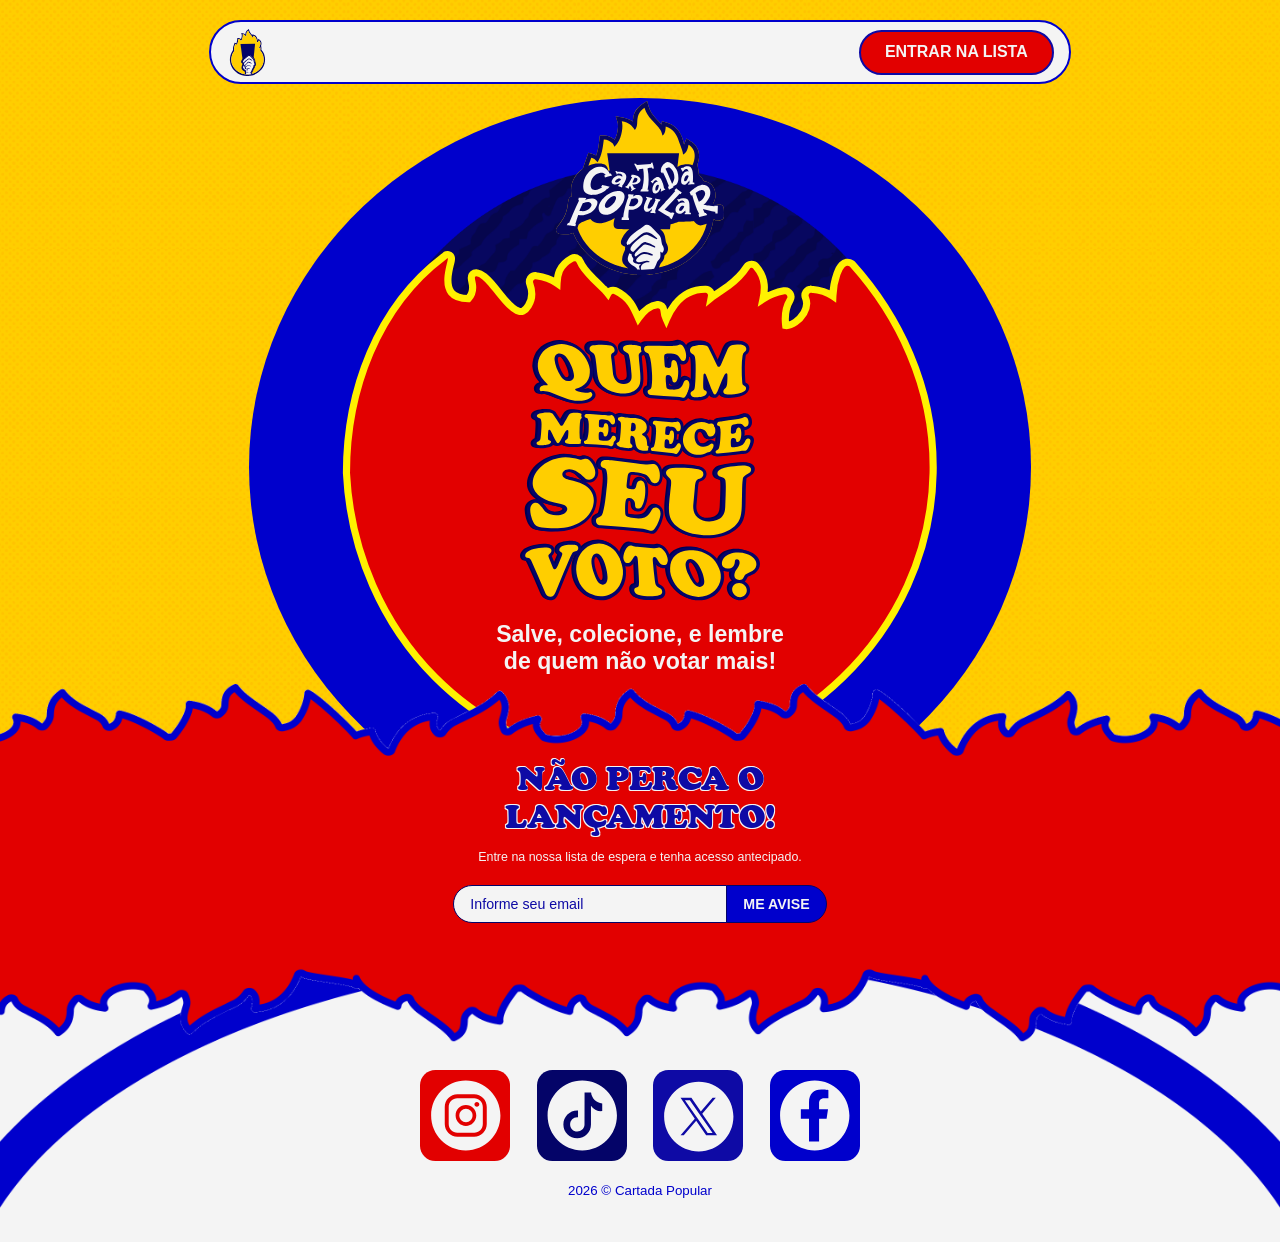
==== commit 10a705d4: "Deploy: new hero title/subtitle + tuning" ====
--- a/index.html
+++ b/index.html
@@ -146,37 +146,34 @@
       left: calc(50% - 828px/2 - 1px); top: 178px;
     }
     #hero .hero-vector {
-      position: absolute; width: 607px;
-      left: calc(50% - 607px/2 - 0.5px);
-      top: 261px; height: 560px;
+      position: absolute; width: 550px;
+      left: calc(50% - 550px/2 - 0.5px);
+      top: 280px; height: 560px;
     }
     /* Header */
     #hero .hero-header {
       position: absolute; width: 430px; height: 640px;
-      left: 0; top: 120px; /* ~5px visual gap below the navbar pill (bottom 118) */
+      left: 0; top: 100px; /* ~5px visual gap below the navbar pill (bottom 118) */
       display: flex; align-items: center; justify-content: center;
     }
     #hero .hero-header-inner {
-      display: flex; flex-direction: column; gap: 10px;
+      display: flex; flex-direction: column; gap: 60px;
       align-items: center; justify-content: center;
       padding: 15px 0px 0px; width: 430px; height: 640px;
     }
-    #hero .hero-tagline   { height: 45px; width: 349px; position: relative; flex-shrink: 0; }
+   
     #hero .hero-logo-wrap { height: 179.91px; width: 175.131px; position: relative; flex-shrink: 0; }
     #hero .hero-lugar-text {
+      align-items: center; justify-content: center;
+      flex-shrink: 0;  align-self: stretch;
+    }
+    /* hero title — titulo-heroi.svg (viewBox 761×828 → 300×327, aspect-correct) */
+    #hero .hero-words-wrap { width: 270px; height: 300px; position: relative; flex-shrink: 0; top: 40px;}
+    /* white subtitle — same family/weight/color as the old "O lugar" text */
+    #hero .hero-sub-text {
       font-family: 'Helvetica Neue', Helvetica, Arial, sans-serif;
-      font-weight: 700; font-size: 40.394px; color: #f4f4f4;
-      text-align: center; width: 430px; height: 93px; display: flex;
-      align-items: center; justify-content: center;
-      flex-shrink: 0; line-height: 48px; align-self: stretch;
-    }
-    #hero .hero-words-wrap { height: 235px; width: 308px; position: relative; flex-shrink: 0; }
-    #hero .hero-words-wrap .words-inner {
-      position: absolute; top: -2.75%; bottom: -2.69%; left: 0; right: 0;
-    }
-    #hero .hero-subtitle-wrap { height: 50px; width: 391px; position: relative; flex-shrink: 0; }
-    #hero .hero-subtitle-wrap .subtitle-inner {
-      position: absolute; top: -48.4%; bottom: 0; left: 0; right: 0;
+      font-weight: 700; font-size: 24px; color: #f4f4f4;
+      text-align: center; line-height: 1.18; flex-shrink: 0; align-self: stretch; 
     }
 
     /* ── Hero CTA (bottom of hero) ──────────────────────────── */
@@ -284,8 +281,8 @@
       font-size: 12px; font-weight: 600; text-align: center;
       margin-top: 6px; min-height: 16px; width: 350px;
     }
-    .email-feedback.success { color: #fff100; font-weight: 700; }
-    .email-feedback.error   { color: #0000cc; }
+    .email-feedback.success { color: #32e164; font-weight: 700; }
+    .email-feedback.error   { color: #ff2d2d; }
 
     /* ── PESQUISAR ──────────────────────────────────────────── */
     #pesquisar {
@@ -1115,7 +1112,7 @@
        provided Figma code): yellow bg + texture, blue ring + inner circle
        + red flame, then the tagline / logo / "O lugar para" / words /
        subtitle column. NOT a flattened image. */
-    .dl-hero-sec {
+      .dl-hero-sec {
       position: absolute; top: 0; left: 0;
       width: 1440px; height: 1035px; z-index: 1; overflow: hidden;
     }
@@ -1127,31 +1124,29 @@
       mix-blend-mode: overlay; opacity: 0.20;
     }
     /* Decorative composition (Figma Background node 630:178) */
-    .dl-hero-sec .dlh-ring   { position: absolute; width: 900px; height: 829px;     left: calc(50% - 900px/2);     top: 102px; }
+    .dl-hero-sec .dlh-ring   { position: absolute; width: 880px; height: 830px;     left: calc(50% - 880px/2);     top: 110px; }
     .dl-hero-sec .dlh-inner  { position: absolute; width: 630px; height: 629px;     left: calc(50% - 630px/2);     top: 188px; }
     .dl-hero-sec .dlh-vector { position: absolute; width: 900px; height: 580px;     left: calc(50% - 900px/2);     top: 282px; }
     /* Tagline / logo / text / words / subtitle column (Figma frame 669:719) */
     .dl-hero-sec .dlh-col {
-      position: absolute; top: 143px; left: calc(50% - 593px/2);
-      width: 593px; height: 616px;
-      display: flex; flex-direction: column; align-items: center; gap: 10px;
-    }
-    .dl-hero-sec .dlh-tagline-wrap { align-self: stretch; height: 45px; position: relative; flex-shrink: 0; }
-    /* explicit aspect-correct size (SVG viewBox 349×44 → 472×59.5); the SVG
-       has width/height 100% so height:auto can't infer the ratio. */
-    .dl-hero-sec .dlh-tagline {
-      position: absolute; top: 4px; left: calc(50% - 430px/2);
-      width: 430px; height: 58px; display: block;
-    }
-    .dl-hero-sec .dlh-logo  { width: 171px; height: 176px; position: relative; flex-shrink: 0; }
+      position: absolute; top: 102px; left: calc(50% - 593px/2);
+      width: 593px; height: 680px;            /* span the ring, content centered */
+      display: flex; flex-direction: column; align-items: center;
+      justify-content: center; gap: 40px;
+    }
+    .dl-hero-sec .dlh-logo  { width: 190px; height: 195px; position: relative; flex-shrink: 0; bottom: 10px;}
     .dl-hero-sec .dlh-lugar {
       align-self: stretch; height: 45.1px; flex-shrink: 0;
       font-weight: 700; font-size: 40.394px; color: #f4f4f4; text-align: center;
       display: flex; align-items: center; justify-content: center;
     }
-    .dl-hero-sec .dlh-words    { width: 308px; height: 254px; position: relative; flex-shrink: 0; }
-    /* explicit aspect-correct size (SVG viewBox 345×70 → 390×79.5) */
-    .dl-hero-sec .dlh-subtitle {width: 390px; height: 79.5px; position: relative; flex-shrink: 0; bottom: 25px; }
+    /* hero title — titulo-heroi.svg (viewBox 761×828 → 330×359, aspect-correct) */
+    .dl-hero-sec .dlh-words    { width: 270px; height: 300px; position: relative; flex-shrink: 0; top: 20px;}
+    /* white subtitle — same family/weight/color as the old "O lugar" text */
+    .dl-hero-sec .dlh-sub-text {
+      font-weight: 700; font-size: 26px; color: #f4f4f4;
+      text-align: center; line-height: 1.18; flex-shrink: 0; 
+    }
     /* Off-white footer with the blue dome (baked) */
     .dl-footer-arch {
       position: absolute; top: 1033px; left: 0;
@@ -1167,7 +1162,7 @@
 
     /* ── CTA content ── */
     .dl-cta {
-      position: absolute; top: 868px; left: 0; width: 1440px;
+      position: absolute; top: 855px; left: 0; width: 1440px;
       z-index: 3; display: flex; flex-direction: column;
       align-items: center; text-align: center;
     }
@@ -1186,7 +1181,7 @@
     }
     .dl-form {
       margin-top: 22px; display: flex; align-items: stretch;
-      width: 331px; height: 43px;
+      width: 420px; height: 43px; text-align: inline;
     }
     .dl-form input {
       flex: 1; min-width: 0;
@@ -1206,7 +1201,7 @@
     }
     .dl-form button:hover { filter: brightness(1.12); }
     .dl-cta .email-feedback {
-      margin-top: 10px; min-height: 18px; color: #f4f4f4; font-size: 13px;
+      margin-top: 10px; min-height: 18px; color: #f4f4f4; font-size: 12px;
     }
 
     /* ── Footer content (socials + copyright) ── */
@@ -1215,7 +1210,7 @@
       width: 494px; z-index: 3; text-align: center;
     }
     .dl-socials {
-      display: flex; flex-wrap: wrap; align-items: center;
+      display: flex; flex-wrap: inline; align-items: center;
       justify-content: center; gap: 18px 30px;
     }
     .dl-socials a {
@@ -1291,32 +1286,15 @@
       <div class="hero-header">
         <div class="hero-header-inner">
 
-          <div class="hero-tagline">
-            <img class="abs-fill" src="assets/hero-tagline.svg"
-                 alt="Criado por trabalhadores para trabalhadores">
-          </div>
-
           <div class="hero-logo-wrap">
             <img class="abs-fill" src="assets/hero-logo.svg" alt="Cartada Popular">
           </div>
 
-          <div class="hero-lugar-text" aria-hidden="true">O lugar para</div>
-
           <div class="hero-words-wrap">
-            <div class="words-inner">
-              <img style="display:block;width:100%;height:100%;max-width:none;"
-                   src="assets/hero-words.svg"
-                   alt="Salvar, colecionar e lembrar">
-            </div>
+            <img class="abs-fill" src="assets/titulo-heroi.svg" alt="Quem merece seu voto?">
           </div>
 
-          <div class="hero-subtitle-wrap">
-            <div class="subtitle-inner">
-              <img style="display:block;width:100%;height:100%;max-width:none;"
-                   src="assets/hero-subtitle.svg"
-                   alt="de quem não merece seu voto.">
-            </div>
-          </div>
+          <p class="hero-sub-text">Salve, colecione, e lembre<br>de quem não votar mais!</p>
         </div>
       </div>
 
@@ -1824,14 +1802,9 @@
       <div class="dlh-inner"  aria-hidden="true"><img class="abs-fill" src="assets/hero-ellipse-photo.png" alt=""></div>
       <div class="dlh-vector" aria-hidden="true"><img class="abs-fill" src="assets/hero-bg-desktop-Vector.svg" alt=""></div>
       <div class="dlh-col">
-        <div class="dlh-tagline-wrap">
-          <img class="dlh-tagline" src="assets/hero-tagline.svg"
-               alt="Criado por trabalhadores para trabalhadores">
-        </div>
         <div class="dlh-logo"><img class="abs-fill" src="assets/hero-logo.svg" alt="Cartada Popular"></div>
-        <div class="dlh-lugar">O lugar para</div>
-        <div class="dlh-words"><img class="abs-fill" src="assets/hero-words.svg" alt="Salvar, colecionar e lembrar"></div>
-        <div class="dlh-subtitle"><img class="abs-fill" src="assets/hero-subtitle.svg" alt="de quem não merece seu voto."></div>
+        <div class="dlh-words"><img class="abs-fill" src="assets/titulo-heroi.svg" alt="Quem merece seu voto?"></div>
+        <p class="dlh-sub-text">Salve, colecione, e lembre<br>de quem não votar mais!</p>
       </div>
     </section>
 
@@ -1850,7 +1823,7 @@
 
     <div class="dl-cta" id="desktop-cta">
       <p class="dl-cta-title">NÃO PERCA O LANÇAMENTO!</p>
-      <p class="dl-cta-sub">Entre na nossa lista de espera<br>e tenha acesso antecipado.</p>
+      <p class="dl-cta-sub">Entre na nossa lista de espera e tenha acesso antecipado.</p>
       <div class="dl-form" role="form" aria-label="Inscrição na lista de espera">
         <input id="desktop-email" type="email" inputmode="email"
                placeholder="Informe seu email" aria-label="Seu email"
@@ -1911,7 +1884,7 @@
      e.g. "https://cartada.fly.dev". Sign-ups are saved to the
      `waitlist` collection. Until it points at a live server the form
      will report "Erro de conexão". */
-  var POCKETBASE_URL = "https://YOUR-POCKETBASE-URL.example.com";
+  var POCKETBASE_URL = "https://pocketbase-production-27dc.up.railway.app";
 
   /* ── Toast ───────────────────────────────────────────────── */
   function showToast(msg, dur) {
@@ -1968,7 +1941,7 @@
       /* Duplicate email hits the unique index → PocketBase returns 400. */
       return res.json().then(function(data) {
         if (res.status === 400 && data && data.data && data.data.email) {
-          feedbackEl.textContent = 'Esse email já está na lista. 😉';
+          feedbackEl.textContent = 'Esse email já tá na lista. 😉';
           feedbackEl.className   = 'email-feedback success';
           if (inputEl) inputEl.value = '';
         } else {
